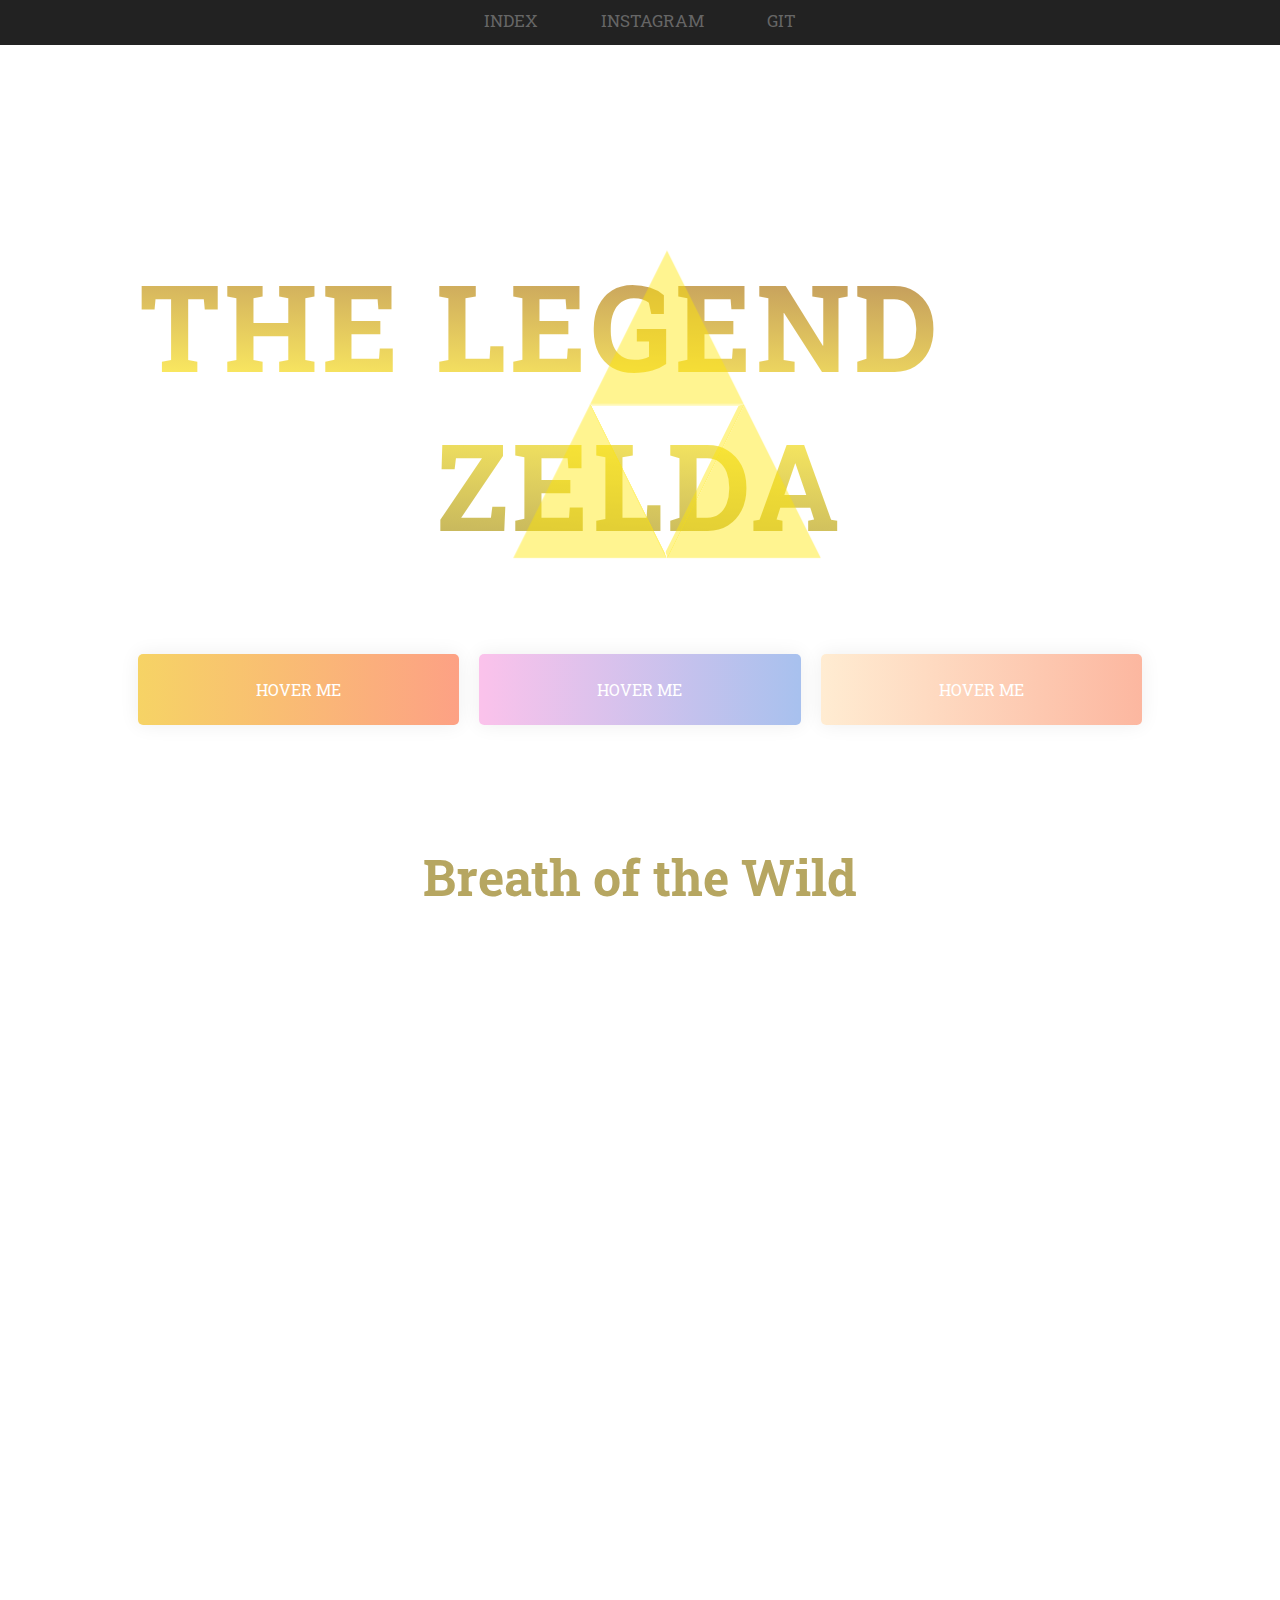
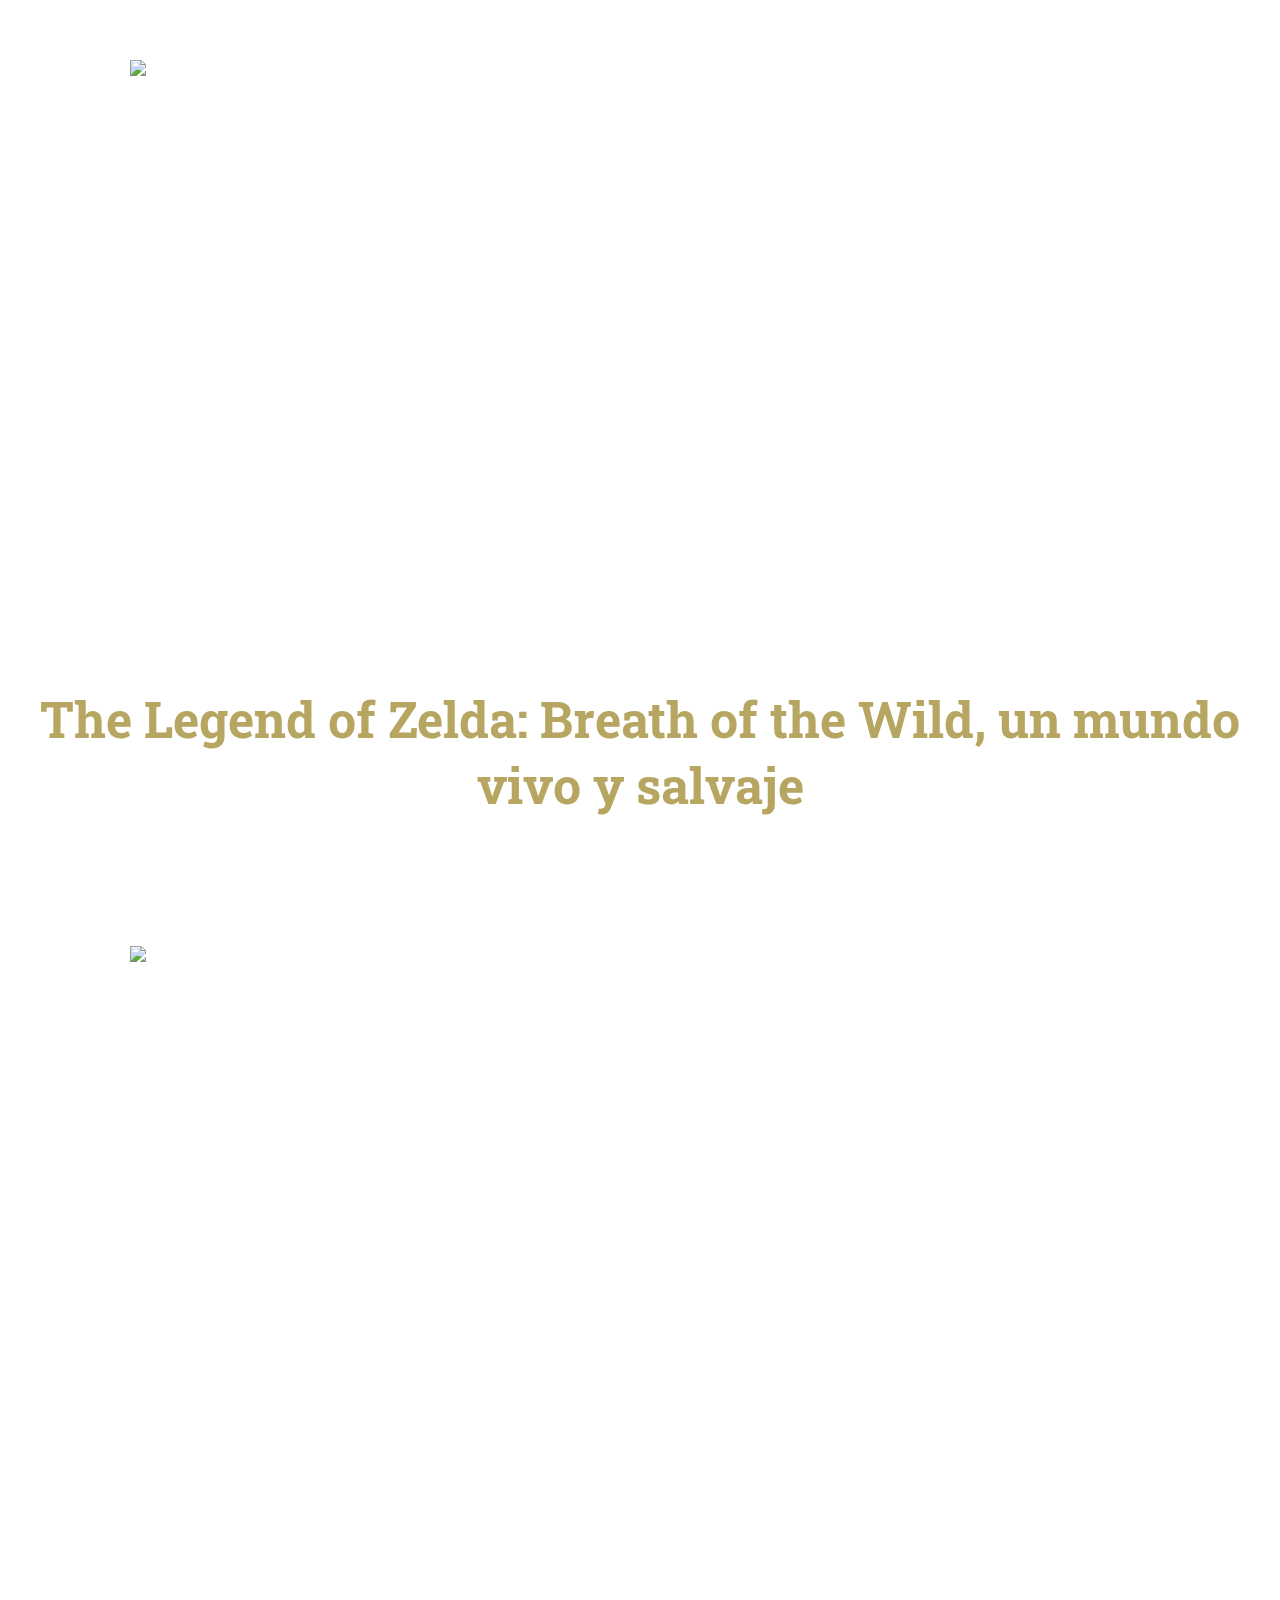
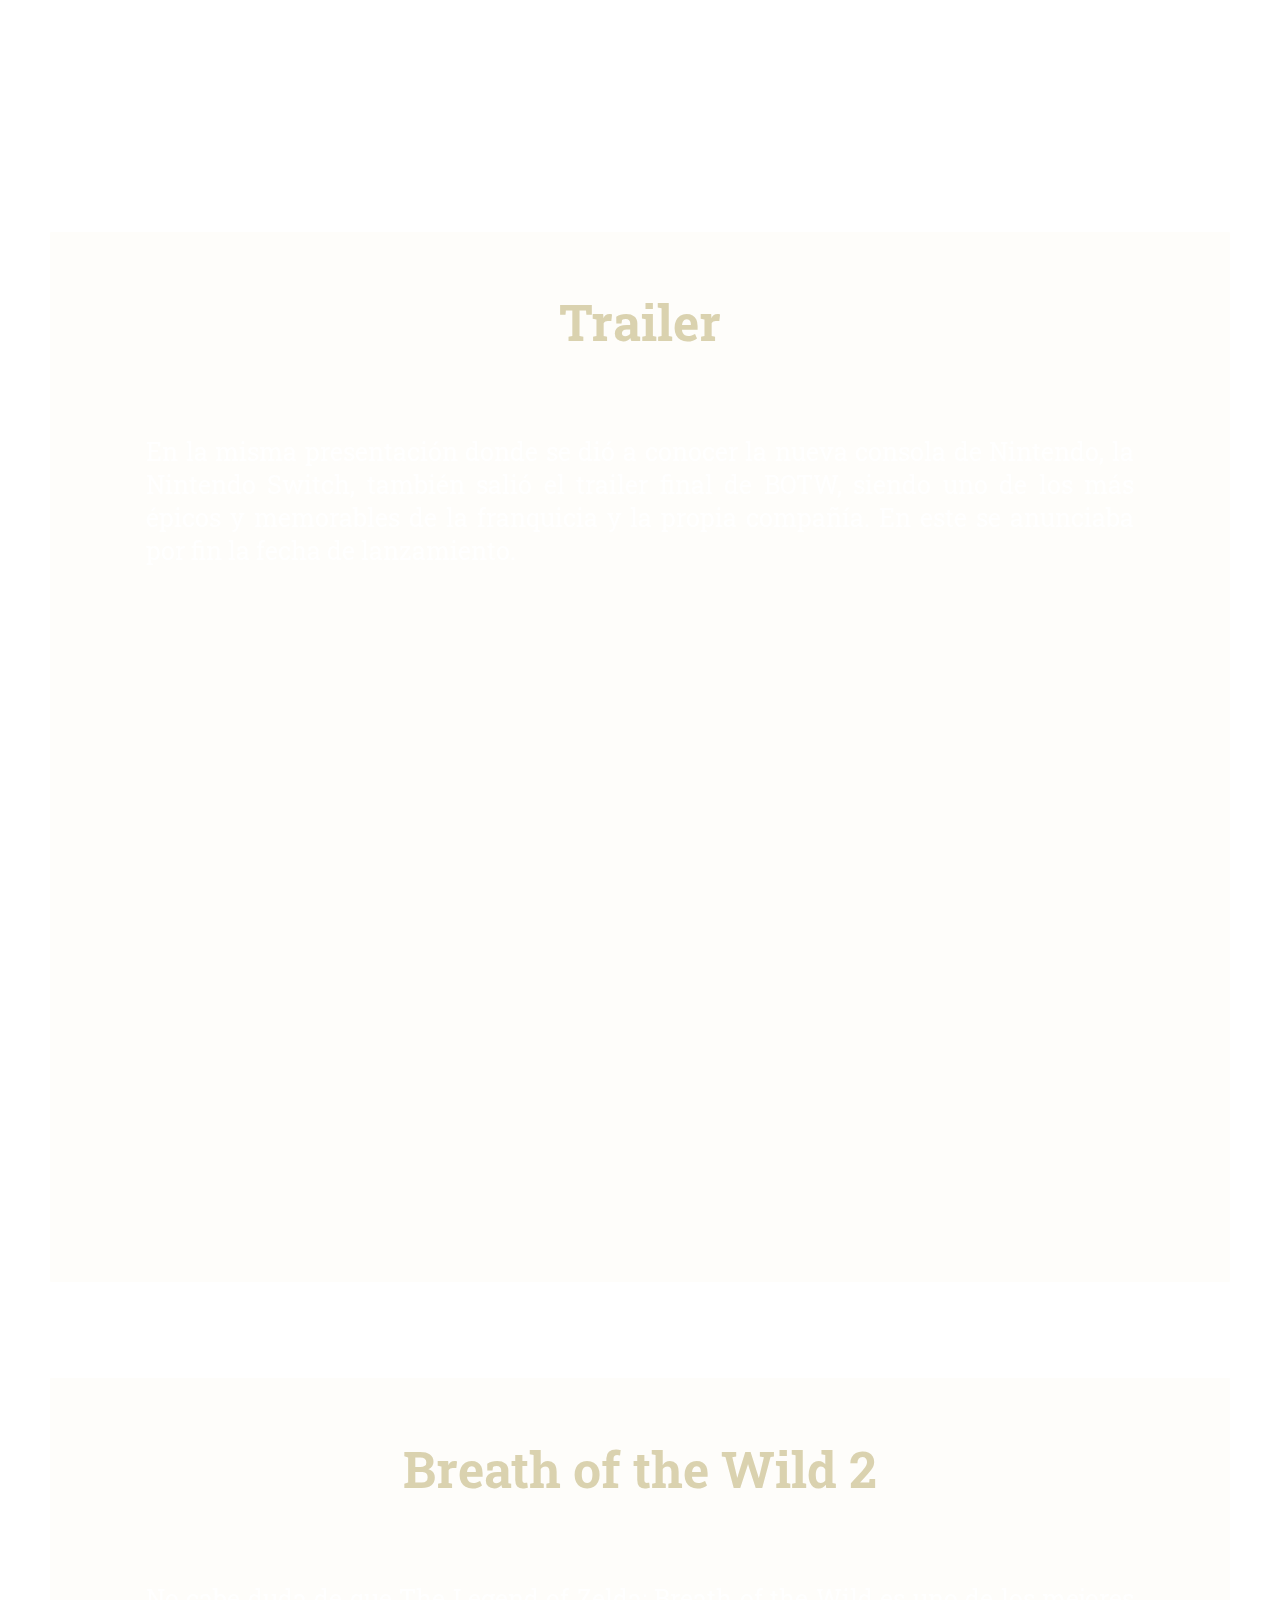
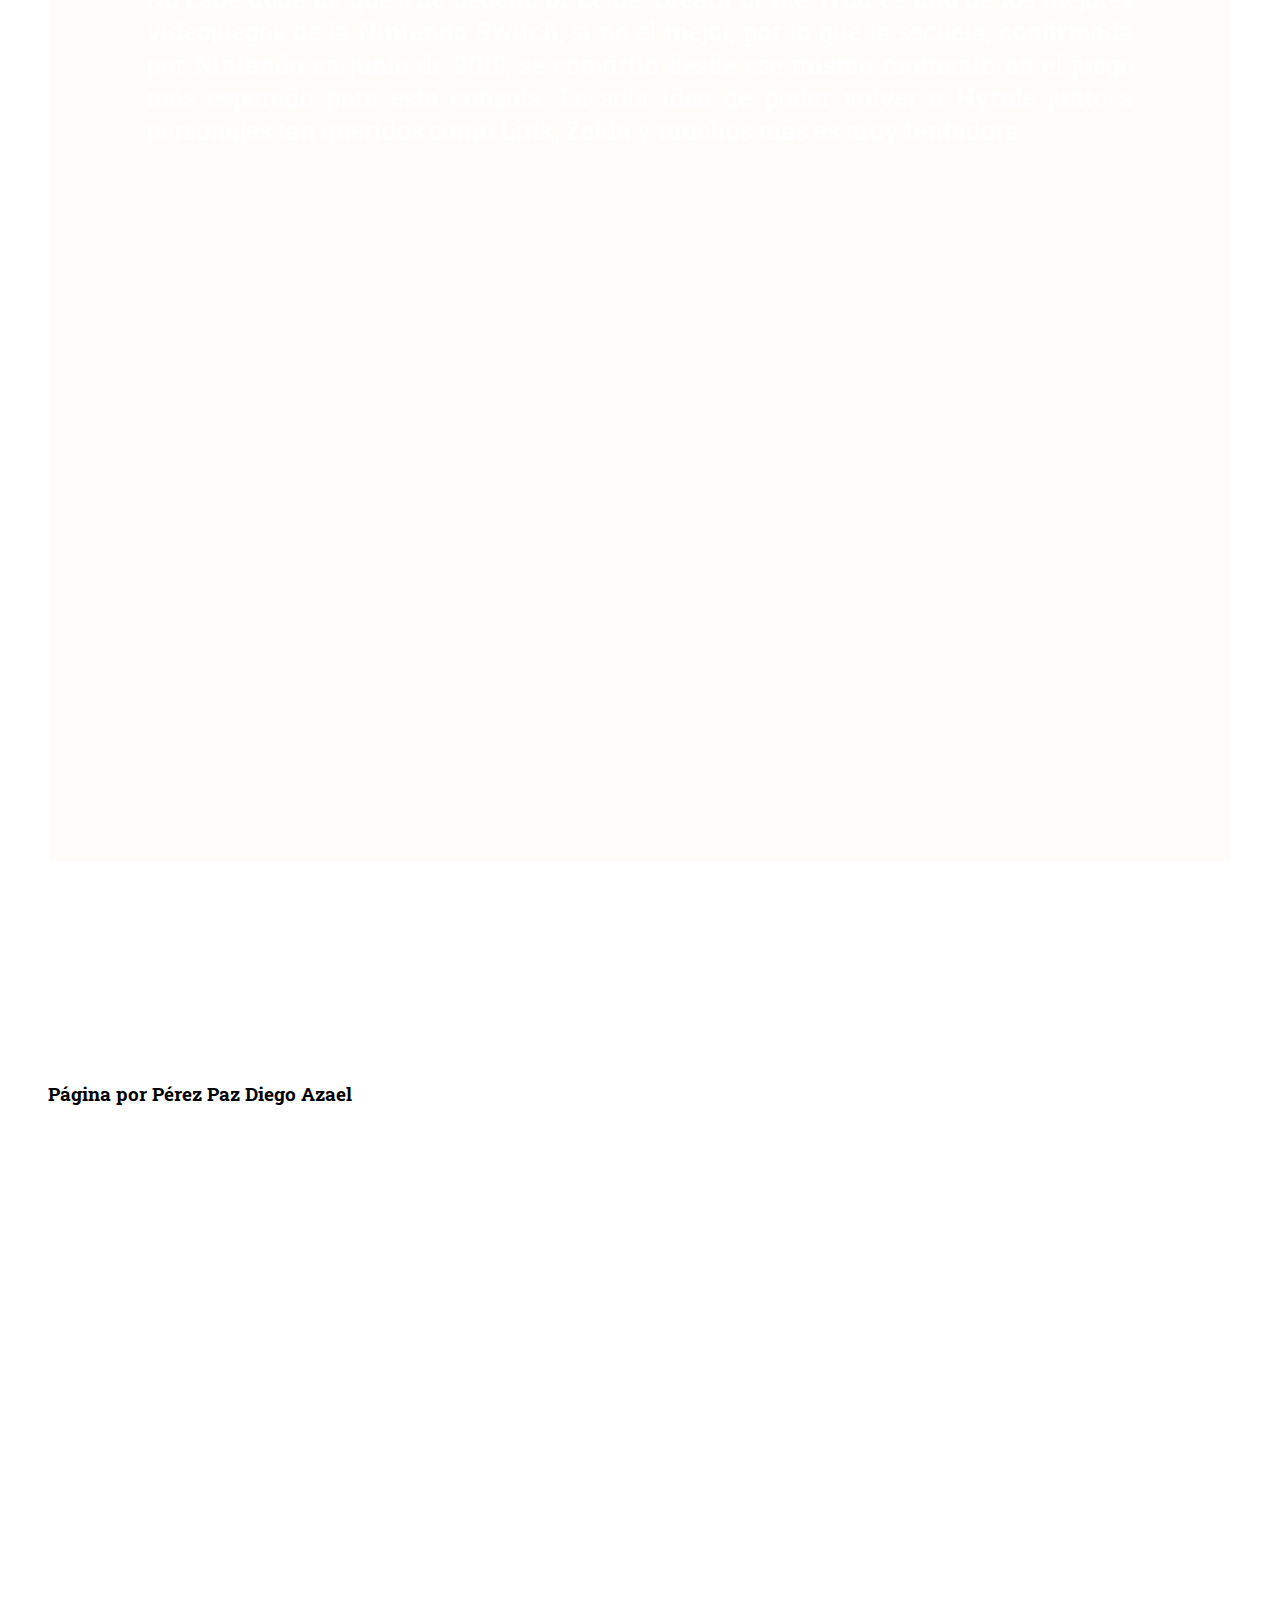
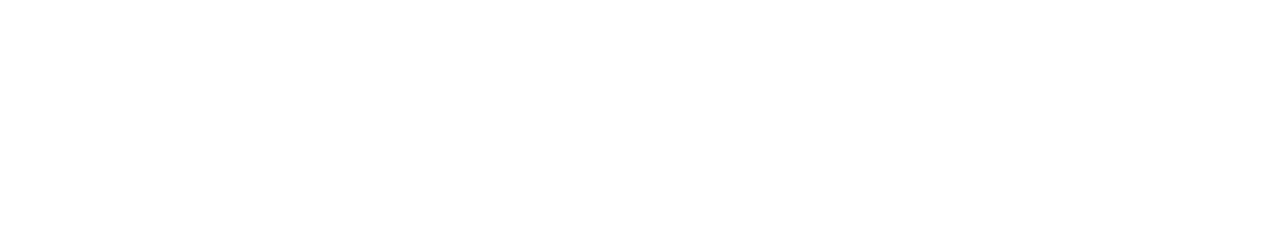
==== index.html @ 18dbd73a "Zelda final" ====
<!DOCTYPE html>
<html lang="en">
<head>
    <meta charset="UTF-8">
    <meta http-equiv="X-UA-Compatible" content="IE=edge">
    <meta name="viewport" content="width=device-width, initial-scale=1.0">
    <link rel="preconnect" href="https://fonts.gstatic.com">
    <link rel="preconnect" href="https://fonts.gstatic.com">
    <link rel="preconnect" href="https://fonts.gstatic.com">
    <link href="https://fonts.googleapis.com/css2?family=Roboto+Slab&display=swap" rel="stylesheet">
    <link rel="stylesheet" href="CSS/botwanimation.css"></link>
    <title>Mis pasatiempos: Juego Favorito</title>
    <audio src="1-02 Main Theme.mp3" autoplay="autoplay" loop="loop"></audio>
    
</head>

<body>
    
    <header>
        <section class="site">
            <nav>
              <a href="https://diegoazael.github.io/4IV8-PSW-Perez-Paz-Diego-Azael/">INDEX</a>
              <a href="https://www.instagram.com/azael_diego/">INSTAGRAM</a>
              <a href="https://github.com/DieGOAzael/Personales">GIT</a>
            </nav>
        </section>
    </header>
    
    <div class="parallax z1">
        <div class="zelda-container">
                        
            <div class="stage">
              <div class="triangle one">
                <figure class="front"></figure>
                <figure class="back"></figure>
                <figure class="side1"></figure>
                <figure class="side2"></figure>
                <figure class="side3"></figure>
              </div>
              <div class="triangle two">
                <figure class="front"></figure>
                <figure class="back"></figure>
                <figure class="side1"></figure>
                <figure class="side2"></figure>
                <figure class="side3"></figure>
              </div>
              <div class="triangle three">
                <figure class="front"></figure>
                <figure class="back"></figure>
                <figure class="side1"></figure>
                <figure class="side2"></figure>
                <figure class="side3"></figure>
              </div>
            </div>

        </div>
        <div class="container">
            <h1>The Legend of Zelda</h1>
            <a class="btn btn-1">Hover me</a>
            <a class="btn btn-2">Hover me</a>
            <a class="btn btn-5">Hover me</a>
          </div>
    </div> 
    <div class="parallax z2">
        
        <div class="main-container">
           
            <section>
                <h2>Breath of the Wild</h2>
                <p>
                Sin reino. Sin recuerdos. Después de un letargo que ha durado 100 años, Link se despierta solo en un mundo que ya no recuerda. Ahora, el héroe legendario debe explorar ese extenso y misterioso mundo y recuperar sus recuerdos antes de que Hyrule esté perdido para siempre.

                Armado únicamente con lo que encuentre a su paso, Link emprenderá una aventura para buscar respuestas y obtener los recursos que necesita para sobrevivir.

                </p>
                <p>
                ‘The Legend of Zelda: Breath of the Wild’ llega 31 años después de que Shigeru Miyamoto y Takashi Tezuka crearan una de las mayores sagas de los videojuegos. Y lo hace en compañía de Nintendo Switch, la nueva consola de Nintendo. ¿Qué podría salir mal?

                Sin duda estamos ante uno de los juegos más esperados de los últimos años y, tras haberlo jugado en la Switch, sólo puedo rendirme a sus pies.</p>
                <p>Para empezar, ‘The Legend of Zelda: Breath of the Wild’ es un sandbox. Nintendo ha decidido probar suerte en este terreno y, por primera vez en la historia de Zelda, la libertad de acción en un enorme mundo abierto es total desde el primer minuto. Un mundo gigantesco que en sí mismo es una mazmorra repleta de enigmas por resolver y que, a su vez, esconde otras mazmorras, santuarios y pruebas de todo tipo y envergadura.
                    <img src="https://media.vandal.net/i/720x405/7-2017/201773185531_1.jpg">
                    Un mundo vivo y salvaje que puede llegar a ser abrumador. ¿Recordáis todos esos vídeos con gameplay que Nintendo ha ido mostrando durante los últimos meses? Todos tenían lugar en una única ubicación, pero sucedían muchas cosas en ellos. Para que os hagáis una idea inicial del tamaño del juego, os puedo decir que esa primera área es una especie de megatutorial bien camuflado que os puede llevar un mínimo de cuatro o cinco horas.
                    
                    Será aquí donde experimentaremos por primera vez una sensación que no nos abandonará durante todo el juego: la de que hemos hecho muchas cosas pero que, a la vez, no hemos visto nada. El juego consigue que en todo momento seamos conscientes de que lo que hemos vivido no es más que el principio, una pequeña parte de algo que va a seguir creciendo hasta límites insospechados.
                    
                    ‘The Legend of Zelda: Breath of the Wild’ es un juego capaz de despertar esa cálida sensación de maravilla y descubrimiento que llevamos en nuestro interior. Su mundo respira vida. Subir una montaña con el sol poniéndose en el horizonte para descubrir un lago en el que un grupo de bellas aves bebe tranquilamente, observar una verde llanura salpicada de flores de vivos colores que se pierde en el infinito o trepar por un gran árbol sólo para comprobar qué se ve desde su copa, qué se siente, son unos pocos ejemplos de lo que vamos a poder (y querer) hacer.</p>
                <h2>The Legend of Zelda: Breath of the Wild, un mundo vivo y salvaje</h2>
                
                <p>
                    <img src="https://www.pikpng.com/pngl/b/262-2621985_breath-of-the-wild-pixel-art-zelda-breath.png">
                La historia de ‘The Legend of Zelda: Breath of the Wild’ da comienzo con Link despertando de un sueño de cien años. Desorientado y con la única ayuda de una voz que le guía en sus primeros pasos, el protagonista de esta historia empieza a ser consciente de que el mal reina en Hyrule y de que, tal y como ya intentó cien años atrás con la ayuda de la princesa Zelda y de otros cuatro elegidos, deberá acabar con él.

                Este es el punto de partida de un Zelda que viene con ganas de romper esquemas. Un Zelda que seguirá gustando a los fans de la saga, pero que a buen seguro conseguirá levantar más de una ceja y de dos entre los más conservadores. Se podría decir que es el Zelda menos Zelda de todos, por muy extraño que pueda sonar. ‘The Legend of Zelda: Breath of the Wild’ es un juego maravilloso en todos los sentidos. Es enorme, tanto en extensión como en duración (como decía, decidí ir a por el enfrentamiento final tras unas 50 horas de juego, pero para completar el 100% es probable que, visto lo visto, me hagan falta otras 40 o 50 horas más), es divertido, es inteligente, es desafiante.

                A nivel técnico es imposible saber en estos momentos hasta dónde puede llegar la Nintendo Switch, que es donde lo he jugado, pero cabe decir que el apartado artístico es probablemente uno de los mejores que se han visto en años. En ocasiones nos embarga una agradable sensación de estar delante de un juego creado por el mismo Studio Ghibli.
                </p>
                <p>

                    Sin duda ‘The Legend of Zelda: Breath of the Wild’ es uno de los juegos más especiales a los que he tenido la oportunidad de jugar, una experiencia inolvidable y un título imprescindible para cualquier amante de los videojuegos. Nintendo lo ha apostado todo a este nuevo Zelda en el lanzamiento de la Switch y, tras haberlo jugado, es fácil entender el por qué. Obra maestra.
                </p>
                
                <a name="Datos"></a>
                <aside style="text-align: center;">
                    <h2>Trailer</h2>
                    <p>En la misma presentación donde se dió a conocer la nueva consola de Nintendo, la Nintendo Switch, también salió el trailer final de BOTW, siendo uno de los más épicos y memorables de la franquicia y la propia compañía. En este se anunciaba por fin la fecha de lanzamiento.</p>
                    <iframe src="https://www.youtube.com/embed/zw47_q9wbBE" title="YouTube video player" frameborder="0" allow="accelerometer; autoplay; clipboard-write; encrypted-media; gyroscope; picture-in-picture" allowfullscreen></iframe>
    
                </aside>
                <a name="Escolaridad"></a>
                <aside style="text-align: center;">
                    <h2>Breath of the Wild 2</h2>
                    <p>No cabe duda de que The Legend of Zelda: Breath of the Wild es uno de los mejores videojuegos de la Nintendo Switch, si no el mejor, por lo que la secuela, confirmada por Nintendo en junio de 2019, se convirtió desde ese mismo momento en el juego más esperado para esta consola. La sola idea de poder volver a Hyrule junto a personajes tan queridos como Link, Zelda y muchos más es muy tentadora.</p>
                    <iframe  src="https://www.youtube.com/embed/3fr1Z07AV00" title="YouTube video player" frameborder="0" allow="accelerometer; autoplay; clipboard-write; encrypted-media; gyroscope; picture-in-picture" allowfullscreen></iframe>
    
                </aside>
            </section>

            
        </div>
            
    </div>
    <div class="parallax z3">
        <div class="main-container"></div>
        <footer>
            <h3>Página por Pérez Paz Diego Azael</h3>
        </footer>
    </div>
    </div>
    
</body>
</html>
---- CSS/botwanimation.css ----
.parallax {
    width: 100%;
    height: 600px;
    background-repeat: no-repeat;
    background-attachment: fixed;
    background-size: cover;
    background-position: center;
  }
  
  .z1 {
    background-image: url('https://images6.alphacoders.com/712/thumb-1920-712175.jpg');
    height: 50rem;
  }
  .z2 {
    background-image: url('https://files.wallpaperpass.com/2019/10/legend%20of%20zelda%20wallpaper%2082%20-%201920x1080-1024x576.jpg');
    height: 314.3rem;
  }
  .z3 {
    background-image: url('https://images-wixmp-ed30a86b8c4ca887773594c2.wixmp.com/f/3e2a5dcd-6a82-4182-9032-d31b5d6db4d9/dcm3g53-93efc7b1-711d-4d9d-9c7f-132c71e31cac.jpg/v1/fill/w_1192,h_670,q_70,strp/sunset_run_by_vegacolors_dcm3g53-pre.jpg?token=eyJ0eXAiOiJKV1QiLCJhbGciOiJIUzI1NiJ9.[base64].vznFg8mAMEjYHzYbELAAw0wsAHc3b_VgHcRK2ez5R5M');
    height: 50rem;
  }
  body{
      font-family: 'Roboto Slab', serif;
      justify-content: center;
      align-items: center;
      margin:0;
    }
    
    .container {
      display: flex;
      justify-content: center;
      align-items: center;
      align-content: center;
      flex-wrap: wrap;
      width: 80vw;
      margin: 0 auto;
      min-height: 100vh;
    }
    .btn {
      flex: 1 1 auto;
      margin: 10px;
      padding: 25px;
      text-align: center;
      text-transform: uppercase;
      transition: 0.5s;
      background-size: 200% auto;
      color: white;
      box-shadow: 0 0 20px #eee;
      border-radius: 5px;
     }
    
  
    
    .btn:hover {
      background-position: right center; /* change the direction of the change here */
    }
    
    .btn-1 {
      background-image: linear-gradient(to right, #f6d365 0%, #fda085 51%, #f6d365 100%);
    }
    
    .btn-2 {
      background-image: linear-gradient(to right, #fbc2eb 0%, #a6c1ee 51%, #fbc2eb 100%);
    }
    
    .btn-3 {
      background-image: linear-gradient(to right, #84fab0 0%, #8fd3f4 51%, #84fab0 100%);
    }
    
    .btn-4 {
      background-image: linear-gradient(to right, #a1c4fd 0%, #c2e9fb 51%, #a1c4fd 100%);
    }
    
    .btn-5 {
      background-image: linear-gradient(to right, #ffecd2 0%, #fcb69f 51%, #ffecd2 100%);
    }
  
    h1 {
      text-align: center;
      position: center;
      
      font-family: 'Roboto Slab', serif;
      text-transform: uppercase;
      font-size: 7.5em;
      letter-spacing: 4px;
      overflow: hidden;
      background: linear-gradient(3deg, rgb(180, 164, 92), rgb(255, 239, 96), rgb(180, 135, 92));
      background-repeat: no-repeat;
      background-size: 80%;
      animation: animate 10s linear infinite;
      -webkit-background-clip: text;
      -webkit-text-fill-color: rgba(255, 255, 255, 0);
    }
    
    @keyframes animate {
      0% {
        background-position: -500%;
      }
      100% {
        background-position: 500%;
      }
    }
  
  
    .site {
      
      text-align: center;
      background-color: #efefef;
      font-size: .8em;
      color: #444;
      position:relative
    }
    .site a {
      color: #666;
      text-decoration: none;
    }
    .site a:hover {
      color: #222;
    }
    
    .site nav{
      position:absolute;
      top:0;
      left:0;
      background:#222;
      width:100%
    }
    .site nav a{
      padding:10px 30px;
      font-size:1.3em;
      display:inline-block
    }
    .site nav a:hover{
      background:#333;
      color:#fff
    }
  
    .main-container{
      border: 2px solid #ffffff;
      border-radius: 5px;
      margin: 0rem;
  
      
  }
  article, aside{
    border: 0px solid #ffffff;
    margin: 3rem;
    border-radius: 1px;
    padding: 1rem;
    opacity: 0.5;
    background-color: rgba(241, 236, 203, 0.199);
    cursor: pointer;
    transition: all 0.2s ease-in-out;
      
  
  
  }
  P{
      margin: 5rem;
      color: white;
      text-align: justify;
      position: center;
      font-family: 'Roboto Slab', serif;
      font-size: 25px;
    }
  
    h2{
      color: rgb(182, 166, 97);
      text-align: center;
      position: center;
      font-family: 'Roboto Slab', serif;
      font-size: 50px;
    }
    img{
      height:500px;
      float: left;
      margin: 3rem;
      } 
  
    iframe{
      width:1000px;
      height: 615px;
      border-color:0;
    
  
    }
    article:hover{
      opacity: 1;
  
  
  }
  aside:hover{
  
    opacity: 1;
          box-shadow: 15px 15px rgba(182, 166, 97, 0.301), 15px 15px rgba(182, 166, 97, 0.301), 15px 15px rgba(182, 166, 97, 0.301);
          transform: translateX(-3px);
  }
  
  
  
  

ul {
     list-style: none;
     padding: 0;
     margin: 0 auto;
     display: inline-block;
     position: relative;
     height: 100%; 
}
li {
      display: block;
      height: 25%;
      height: calc(100% / 4);
      min-height: 34px;
      position: relative;
      opacity: 1;
}
a {
  display: block;
  position: relative;
  color: white;
  text-decoration: none;
  overflow: hidden;
}
        
a:hover:after,
a:focus:after,
a:active:after {
  width: 100%;
}

a:after {
  content: '';
  position: absolute;
  bottom: 0;
  left: 50%;
  width: 0%;
  transform: translateX(-50%);
  height: 3px;
  background: white;
  transition: .35s;
}



.zelda-container {
  width: 768px;
  height: 432px;
  position: absolute;
  top: 45%;
  left: 50%;
  transform: translate(-50%, -50%);
}



.stage {
  width: 300px;
  height: 300px;
  left: 220px;
  top: 50px;
  position: absolute;
  perspective: 800px;
  perspective-origin: 50% 190px;
}
.stage .triangle {
  position: absolute;
  top: 0;
  left: 75px;
  width: 150px;
  height: 150px;
  transform-style: preserve-3d;
  transform-origin: 125px 50%;
}
.stage .triangle.one {
  animation: rotate 5s infinite linear, introduce-1 5s linear;
}
.stage .triangle.two {
  top: 150px;
  left: 0;
  animation: rotate 5s infinite linear, introduce-2 5s linear;
}
.stage .triangle.three {
  top: 150px;
  left: 150px;
  animation: rotate 5s infinite linear, introduce-3 5s linear;
}
.stage .triangle figure {
  display: block;
  position: absolute;
  backface-visibility: hidden;
}
.stage .triangle figure.front {
  width: 0;
  height: 0;
  border-left: 75px solid transparent;
  border-right: 75px solid transparent;
  border-bottom: 150px solid #ffe60370;
  transform: translateZ(20px);
}
.stage .triangle figure.back {
  width: 0;
  height: 0;
  border-left: 75px solid transparent;
  border-right: 75px solid transparent;
  border-bottom: 150px solid #ffe60370;
  transform: rotateY(180deg) translateZ(20px);
}
.stage .triangle figure.side1 {
  content: " ";
  display: block;
  position: absolute;
  height: 168px;
  width: 40px;
  background-color: #ffe60370;
  transform: translateY(-9px) translateX(18px) rotateY(-90deg) rotateX(26.5deg);
}
.stage .triangle figure.side2 {
  content: " ";
  display: block;
  position: absolute;
  height: 168px;
  width: 40px;
  background-color: #ffe60370;
  transform: translateY(-9px) translateX(92px) rotateY(90deg) rotateX(26.5deg);
}
.stage .triangle figure.side3 {
  content: " ";
  background-color: #ffe60370;
  width: 150px;
  height: 40px;
  transform: translateY(130px) rotateX(-90deg);
}

@keyframes rotate {
  0% {
    -moz-transform: rotateY(0);
    -ms-transform: rotateY(0);
    -webkit-transform: rotateY(0);
    transform: rotateY(0);
  }
  100% {
    -moz-transform: rotateY(360deg);
    -ms-transform: rotateY(360deg);
    -webkit-transform: rotateY(360deg);
    transform: rotateY(360deg);
  }
}



@keyframes introduce-1 {
  0% {
    top: -200px;
    opacity: 0;
  }
  45% {
    top: -100px;
    -moz-transform: rotateY(180deg) rotateX(-180deg);
    -ms-transform: rotateY(180deg) rotateX(-180deg);
    -webkit-transform: rotateY(180deg) rotateX(-180deg);
    transform: rotateY(180deg) rotateX(-180deg);
    opacity: 1;
  }
  90%, 100% {
    top: 0;
    -moz-transform: rotateY(360deg) rotateX(-360deg);
    -ms-transform: rotateY(360deg) rotateX(-360deg);
    -webkit-transform: rotateY(360deg) rotateX(-360deg);
    transform: rotateY(360deg) rotateX(-360deg);
  }
}

@keyframes introduce-2 {
  0% {
    left: -150px;
    top: 250px;
    opacity: 0;
  }
  45% {
    left: -75px;
    top: 200px;
    -moz-transform: rotateY(180deg) rotateX(-180deg);
    -ms-transform: rotateY(180deg) rotateX(-180deg);
    -webkit-transform: rotateY(180deg) rotateX(-180deg);
    transform: rotateY(180deg) rotateX(-180deg);
    opacity: 1;
  }
  90%, 100% {
    top: 150px;
    left: 0;
    -moz-transform: rotateY(360deg) rotateX(-360deg);
    -ms-transform: rotateY(360deg) rotateX(-360deg);
    -webkit-transform: rotateY(360deg) rotateX(-360deg);
    transform: rotateY(360deg) rotateX(-360deg);
  }
}

@keyframes introduce-3 {
  0% {
    left: 350px;
    top: 250px;
    opacity: 0;
  }
  45% {
    left: 275px;
    top: 200px;
    -moz-transform: rotateY(180deg) rotateX(-180deg);
    -ms-transform: rotateY(180deg) rotateX(-180deg);
    -webkit-transform: rotateY(180deg) rotateX(-180deg);
    transform: rotateY(180deg) rotateX(-180deg);
    opacity: 1;
  }
  90%, 100% {
    top: 150px;
    left: 150px;
    -moz-transform: rotateY(360deg) rotateX(-360deg);
    -ms-transform: rotateY(360deg) rotateX(-360deg);
    -webkit-transform: rotateY(360deg) rotateX(-360deg);
    transform: rotateY(360deg) rotateX(-360deg);
  }
}

@keyframes animate-background {
  0% {
    background: #000;
  }
  83% {
    background: #000;
  }
  84% {
    background: #fff;
  }
  87%, 100% {
    background: #000;
  }
}

@keyframes animate-background-picture {
  0%,86% {
    opacity: 0;
  }
  86.01%, 100% {
    opacity: 1;
  }
}
footer {
    margin: 3rem;
    transition: all 0.2s ease-in-out;
	background: transparent;
  font-family: 'Roboto Slab', serif;
}
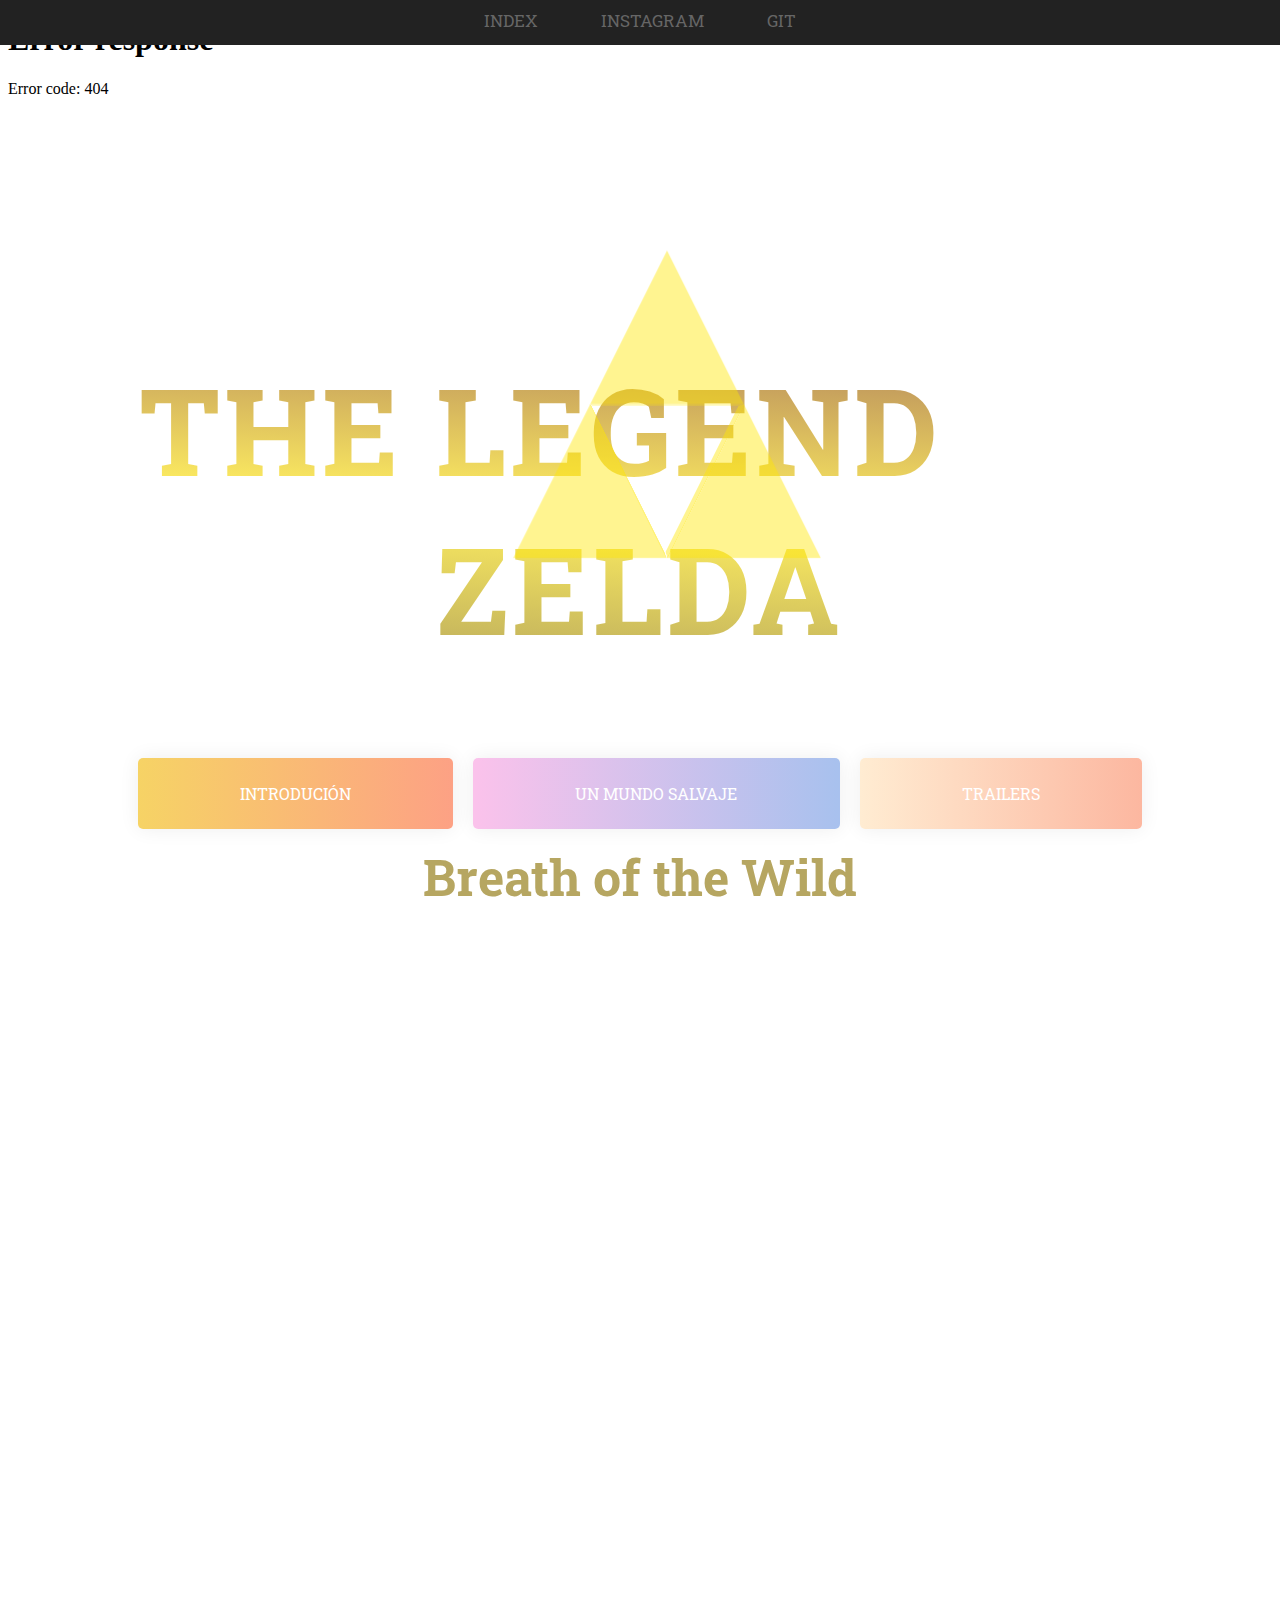
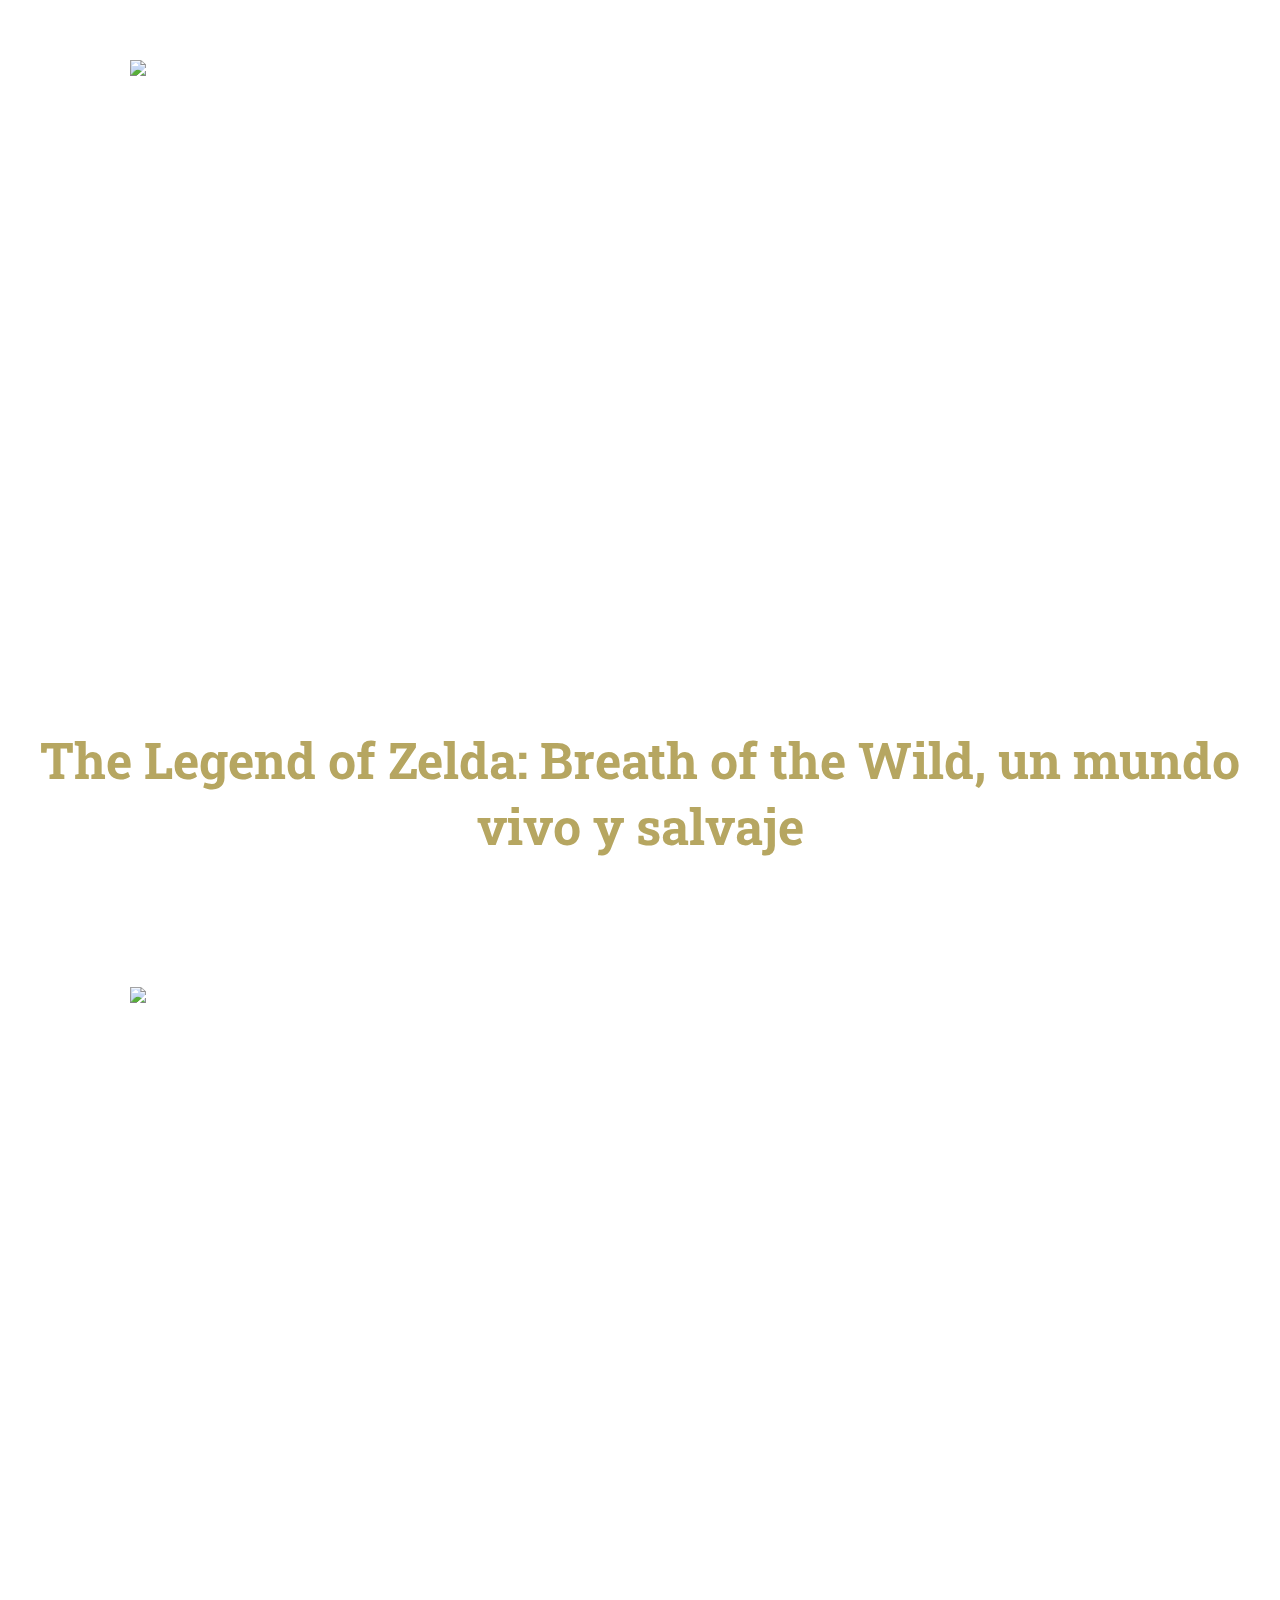
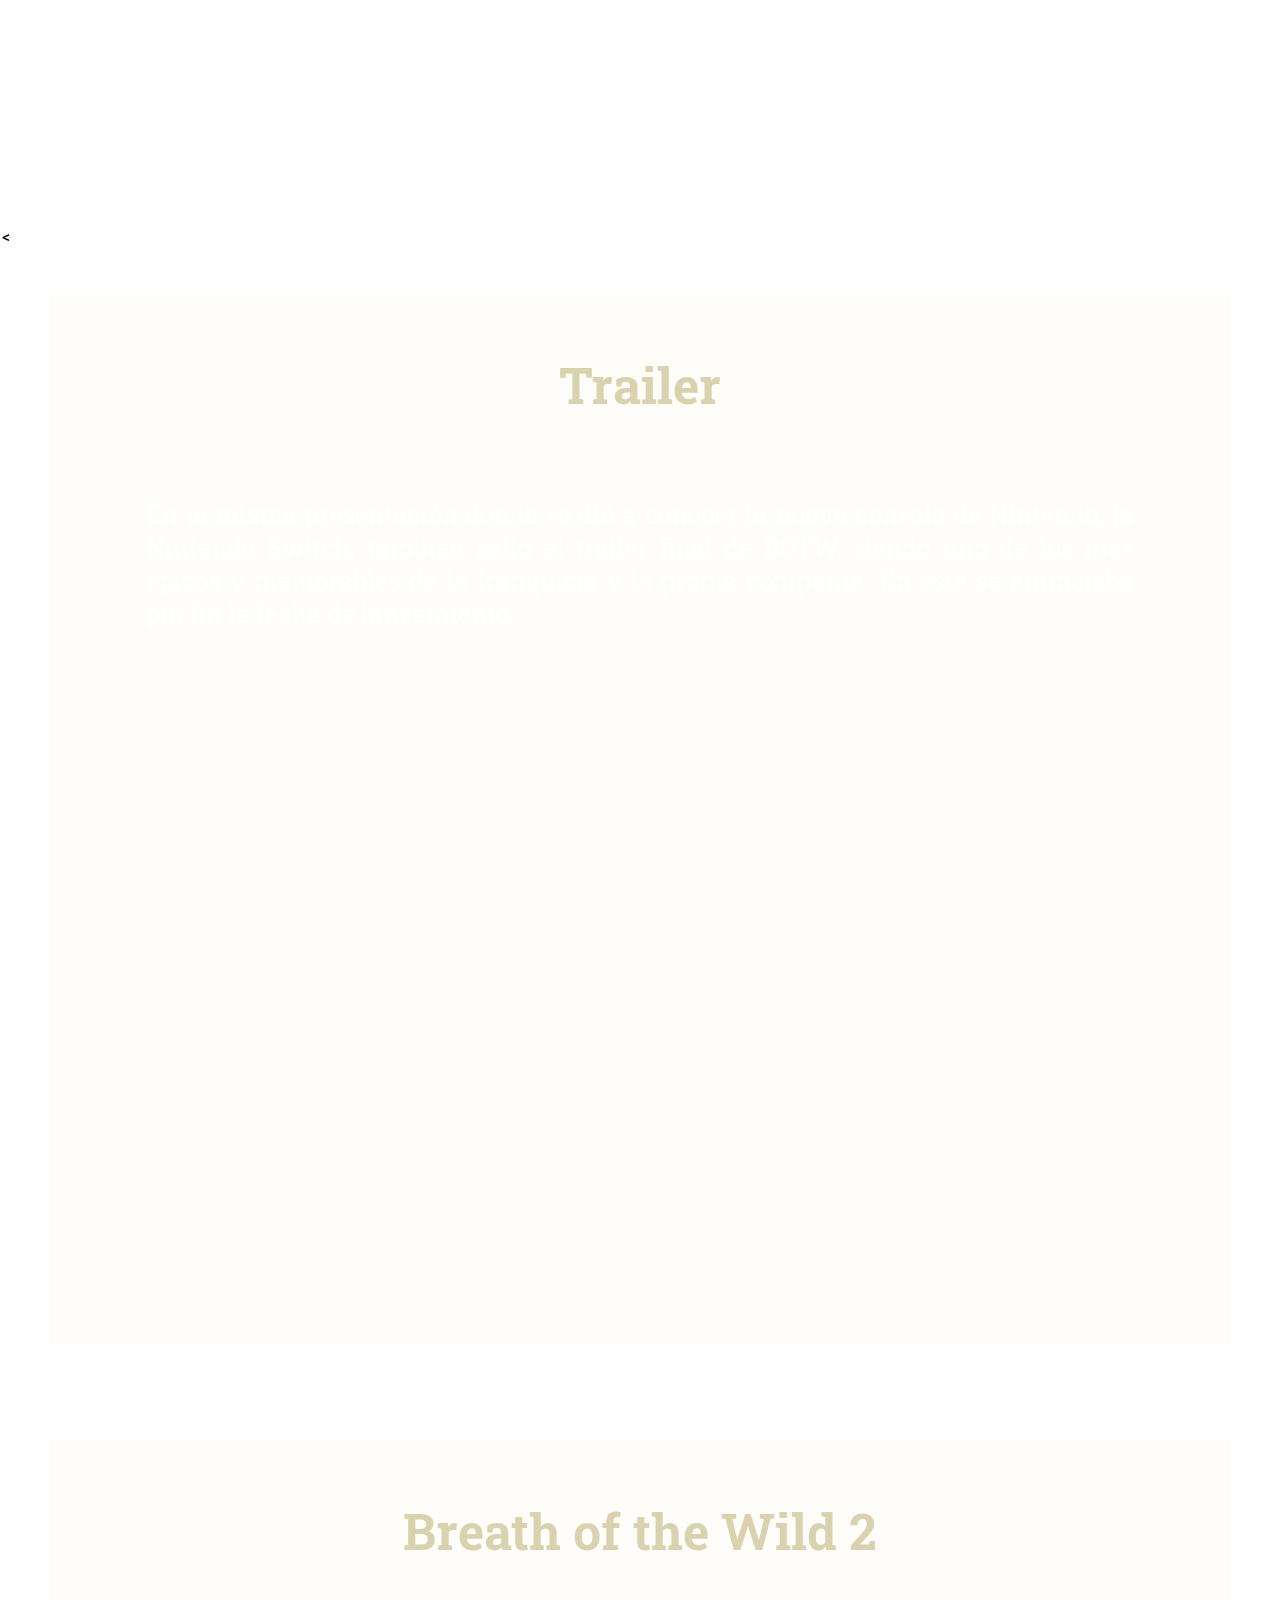
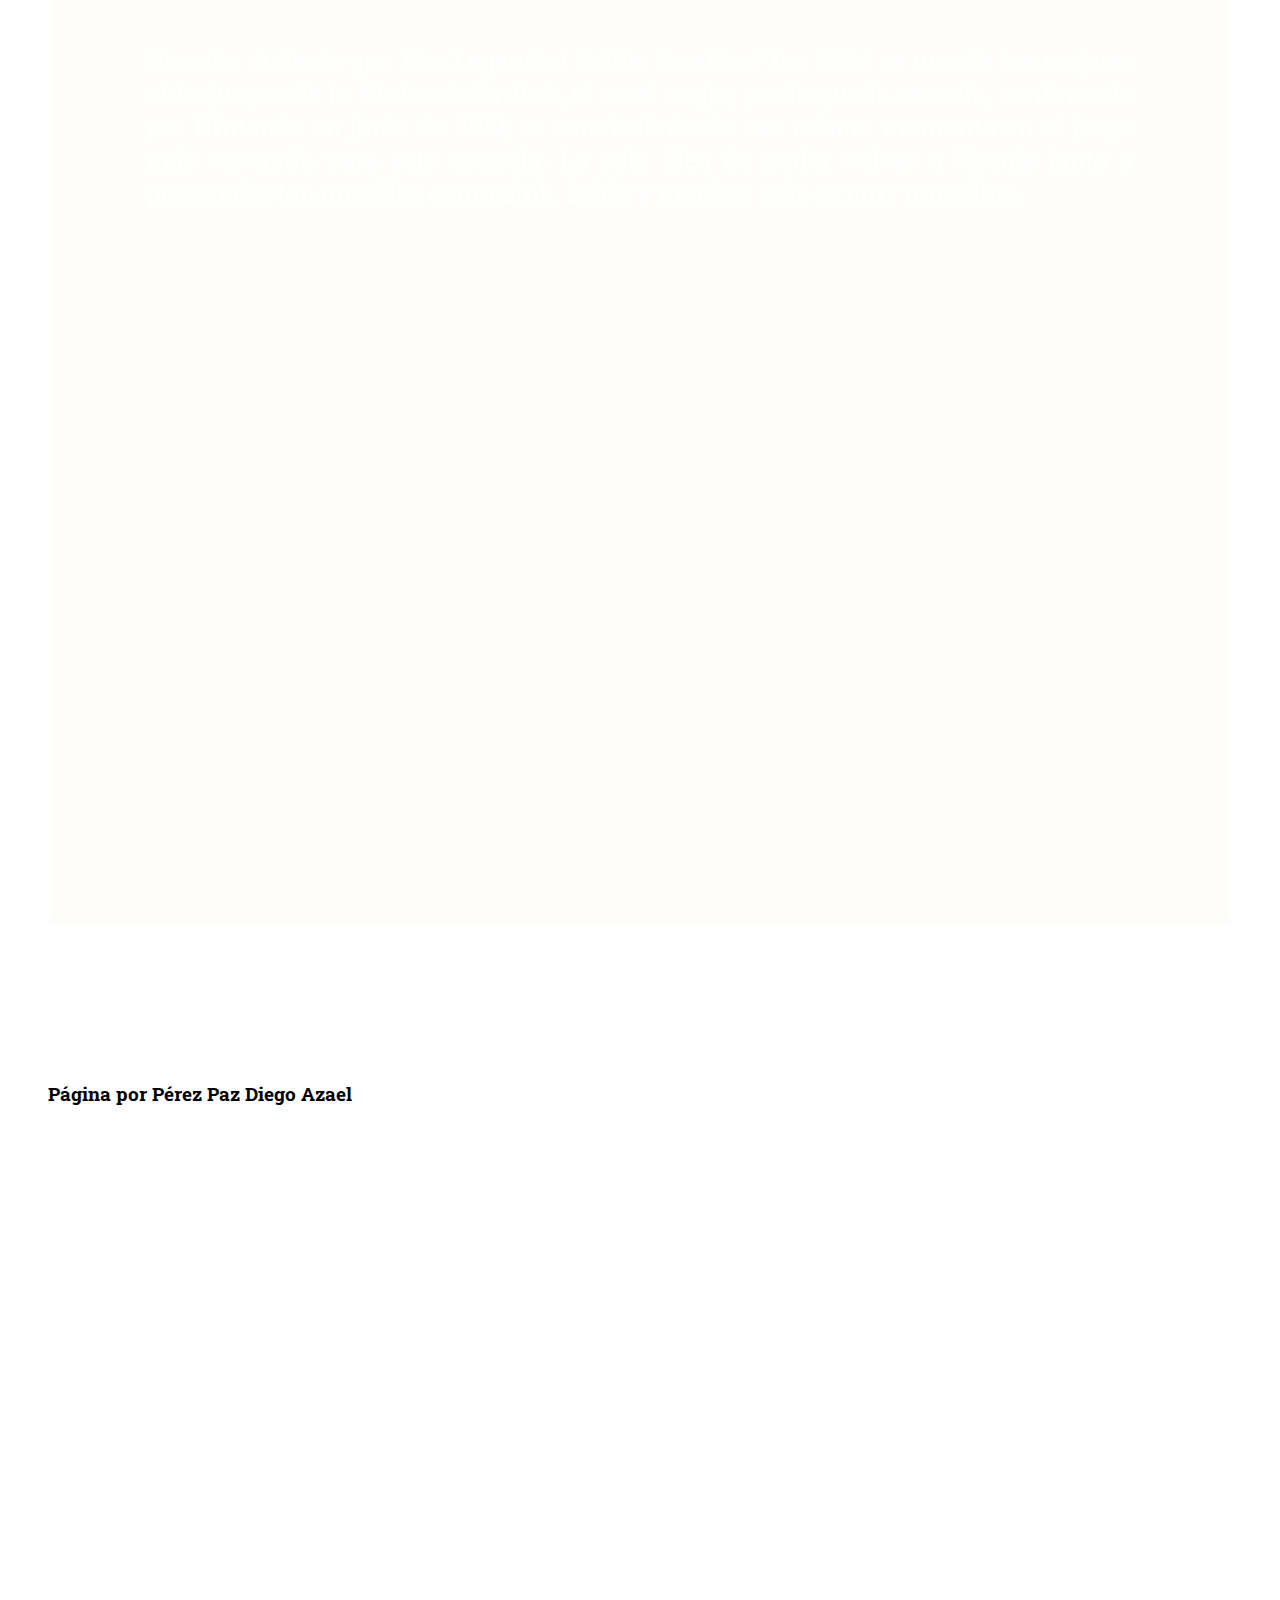
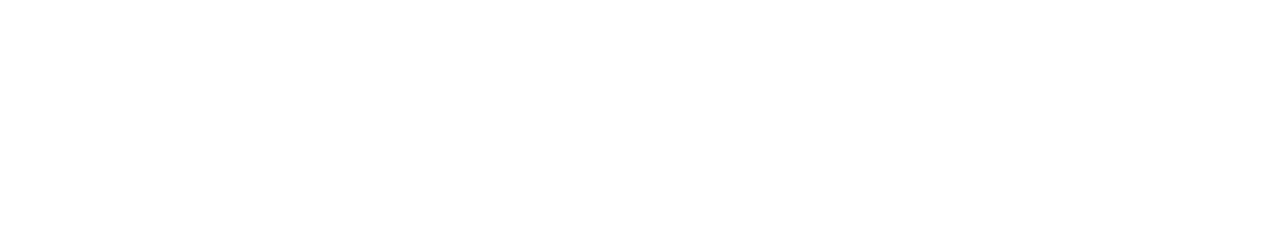
==== commit 3f4c5522: "Index con anclajes" ====
--- a/index.html
+++ b/index.html
@@ -10,7 +10,7 @@
     <link href="https://fonts.googleapis.com/css2?family=Roboto+Slab&display=swap" rel="stylesheet">
     <link rel="stylesheet" href="CSS/botwanimation.css"></link>
     <title>Mis pasatiempos: Juego Favorito</title>
-    <audio src="1-02 Main Theme.mp3" autoplay="autoplay" loop="loop"></audio>
+    
     
 </head>
 
@@ -25,8 +25,9 @@
             </nav>
         </section>
     </header>
-    
+    <a name="Inicio"></a>
     <div class="parallax z1">
+        <embed src="1-02 Main Theme.mp3" autoplay="autoplay" loop="loop" height="100px" width="300px">
         <div class="zelda-container">
                         
             <div class="stage">
@@ -56,16 +57,17 @@
         </div>
         <div class="container">
             <h1>The Legend of Zelda</h1>
-            <a class="btn btn-1">Hover me</a>
-            <a class="btn btn-2">Hover me</a>
-            <a class="btn btn-5">Hover me</a>
+            <a class="btn btn-1 " href="#Introducción">Introdución</a>
+            <a class="btn btn-2" href="#Parte2">Un mundo salvaje</a>
+            <a class="btn btn-5" href="#Trailers">Trailers</a>
           </div>
     </div> 
     <div class="parallax z2">
         
         <div class="main-container">
-           
+            <a name="Introducción"></a>
             <section>
+                
                 <h2>Breath of the Wild</h2>
                 <p>
                 Sin reino. Sin recuerdos. Después de un letargo que ha durado 100 años, Link se despierta solo en un mundo que ya no recuerda. Ahora, el héroe legendario debe explorar ese extenso y misterioso mundo y recuperar sus recuerdos antes de que Hyrule esté perdido para siempre.
@@ -73,6 +75,7 @@
                 Armado únicamente con lo que encuentre a su paso, Link emprenderá una aventura para buscar respuestas y obtener los recursos que necesita para sobrevivir.
 
                 </p>
+                
                 <p>
                 ‘The Legend of Zelda: Breath of the Wild’ llega 31 años después de que Shigeru Miyamoto y Takashi Tezuka crearan una de las mayores sagas de los videojuegos. Y lo hace en compañía de Nintendo Switch, la nueva consola de Nintendo. ¿Qué podría salir mal?
 
@@ -84,7 +87,8 @@
                     Será aquí donde experimentaremos por primera vez una sensación que no nos abandonará durante todo el juego: la de que hemos hecho muchas cosas pero que, a la vez, no hemos visto nada. El juego consigue que en todo momento seamos conscientes de que lo que hemos vivido no es más que el principio, una pequeña parte de algo que va a seguir creciendo hasta límites insospechados.
                     
                     ‘The Legend of Zelda: Breath of the Wild’ es un juego capaz de despertar esa cálida sensación de maravilla y descubrimiento que llevamos en nuestro interior. Su mundo respira vida. Subir una montaña con el sol poniéndose en el horizonte para descubrir un lago en el que un grupo de bellas aves bebe tranquilamente, observar una verde llanura salpicada de flores de vivos colores que se pierde en el infinito o trepar por un gran árbol sólo para comprobar qué se ve desde su copa, qué se siente, son unos pocos ejemplos de lo que vamos a poder (y querer) hacer.</p>
-                <h2>The Legend of Zelda: Breath of the Wild, un mundo vivo y salvaje</h2>
+                    <a name="Parte2"></a>
+                    <h2>The Legend of Zelda: Breath of the Wild, un mundo vivo y salvaje</h2>
                 
                 <p>
                     <img src="https://www.pikpng.com/pngl/b/262-2621985_breath-of-the-wild-pixel-art-zelda-breath.png">
@@ -99,7 +103,7 @@
                     Sin duda ‘The Legend of Zelda: Breath of the Wild’ es uno de los juegos más especiales a los que he tenido la oportunidad de jugar, una experiencia inolvidable y un título imprescindible para cualquier amante de los videojuegos. Nintendo lo ha apostado todo a este nuevo Zelda en el lanzamiento de la Switch y, tras haberlo jugado, es fácil entender el por qué. Obra maestra.
                 </p>
                 
-                <a name="Datos"></a>
+                <<a name="Trailers"></a>
                 <aside style="text-align: center;">
                     <h2>Trailer</h2>
                     <p>En la misma presentación donde se dió a conocer la nueva consola de Nintendo, la Nintendo Switch, también salió el trailer final de BOTW, siendo uno de los más épicos y memorables de la franquicia y la propia compañía. En este se anunciaba por fin la fecha de lanzamiento.</p>
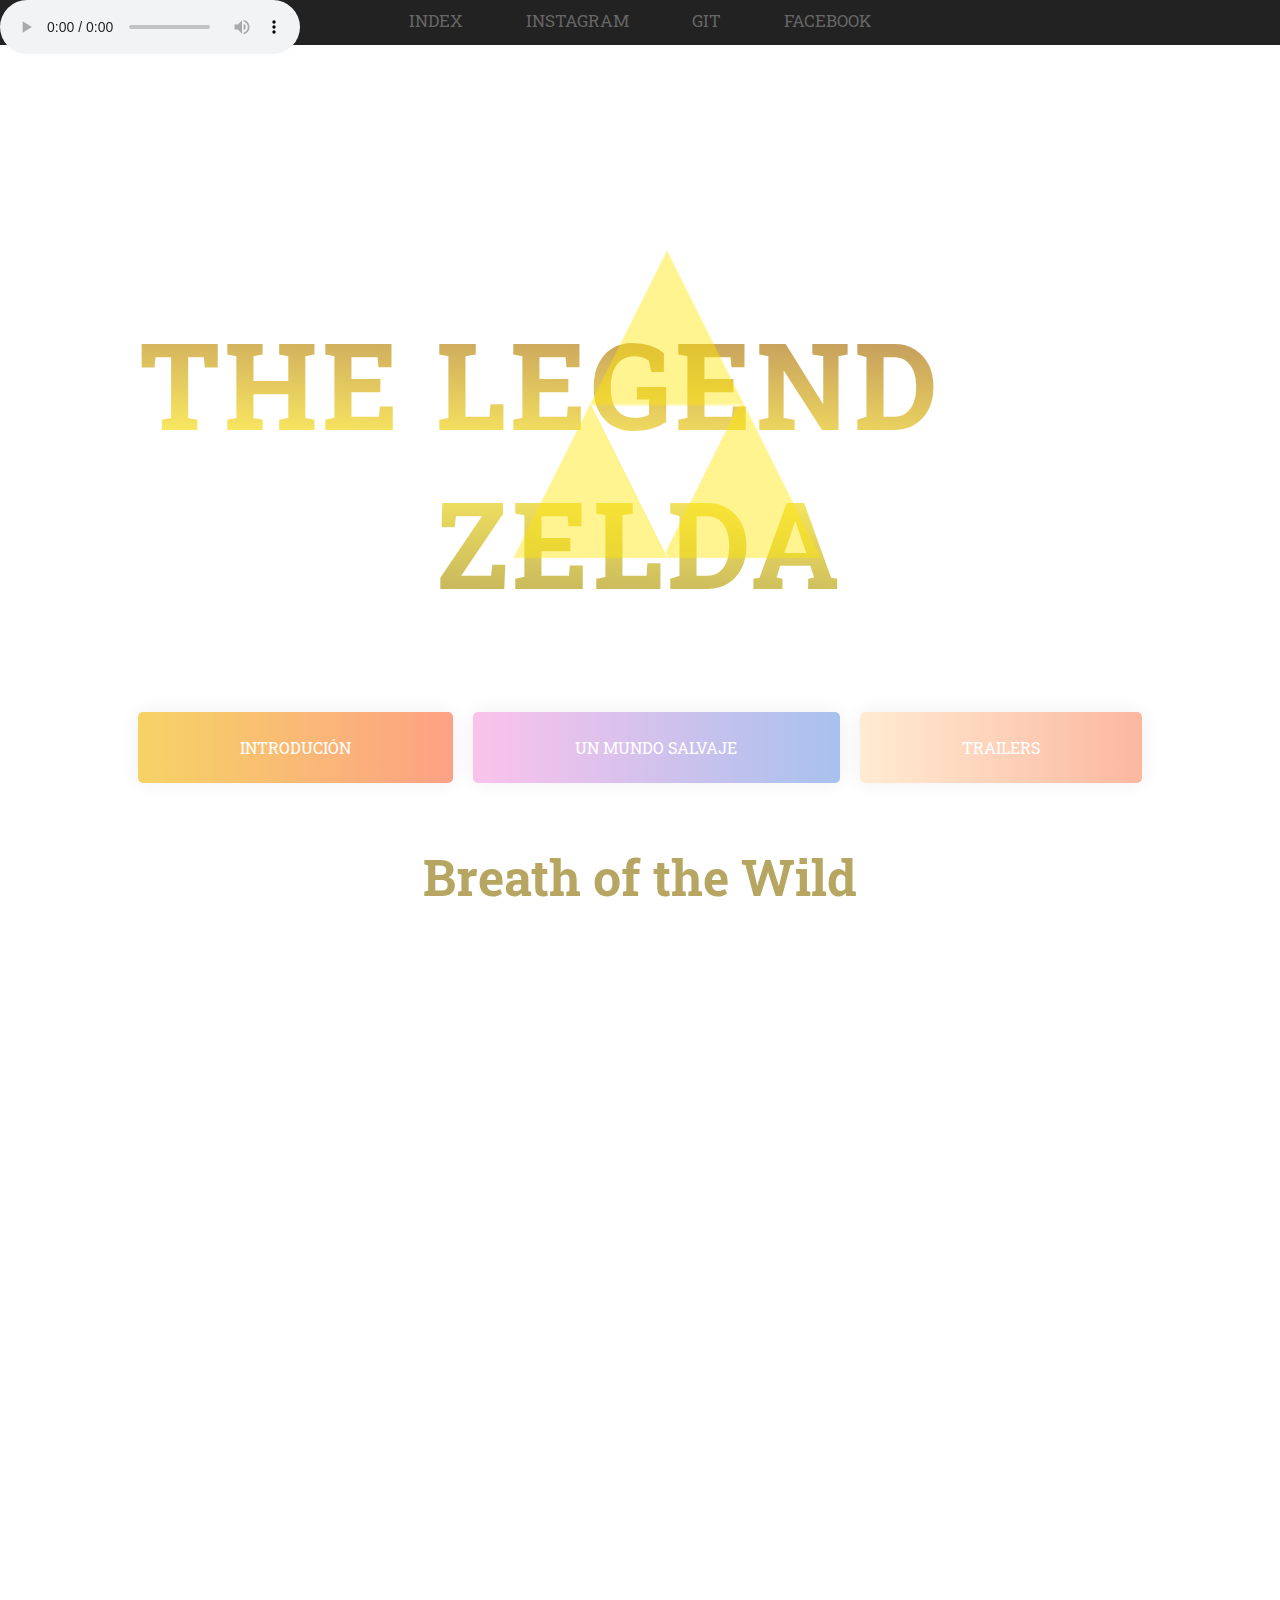
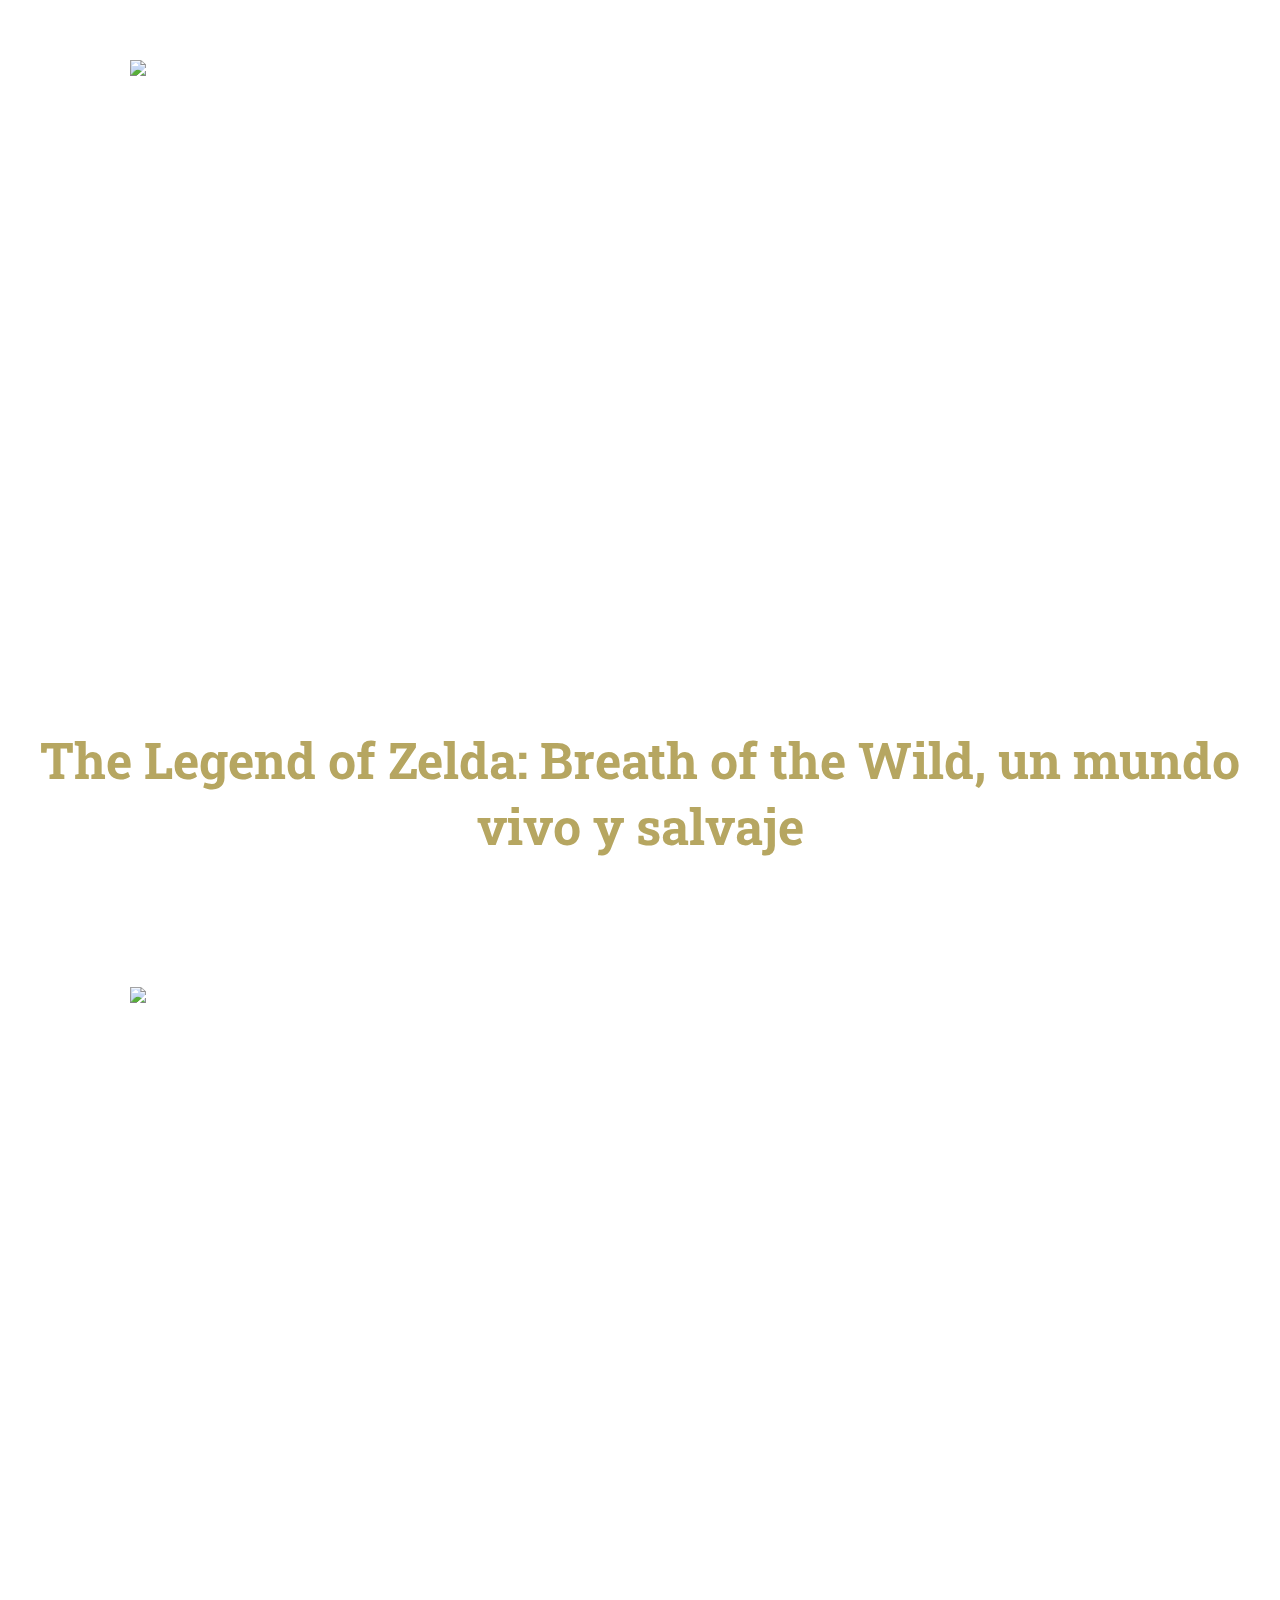
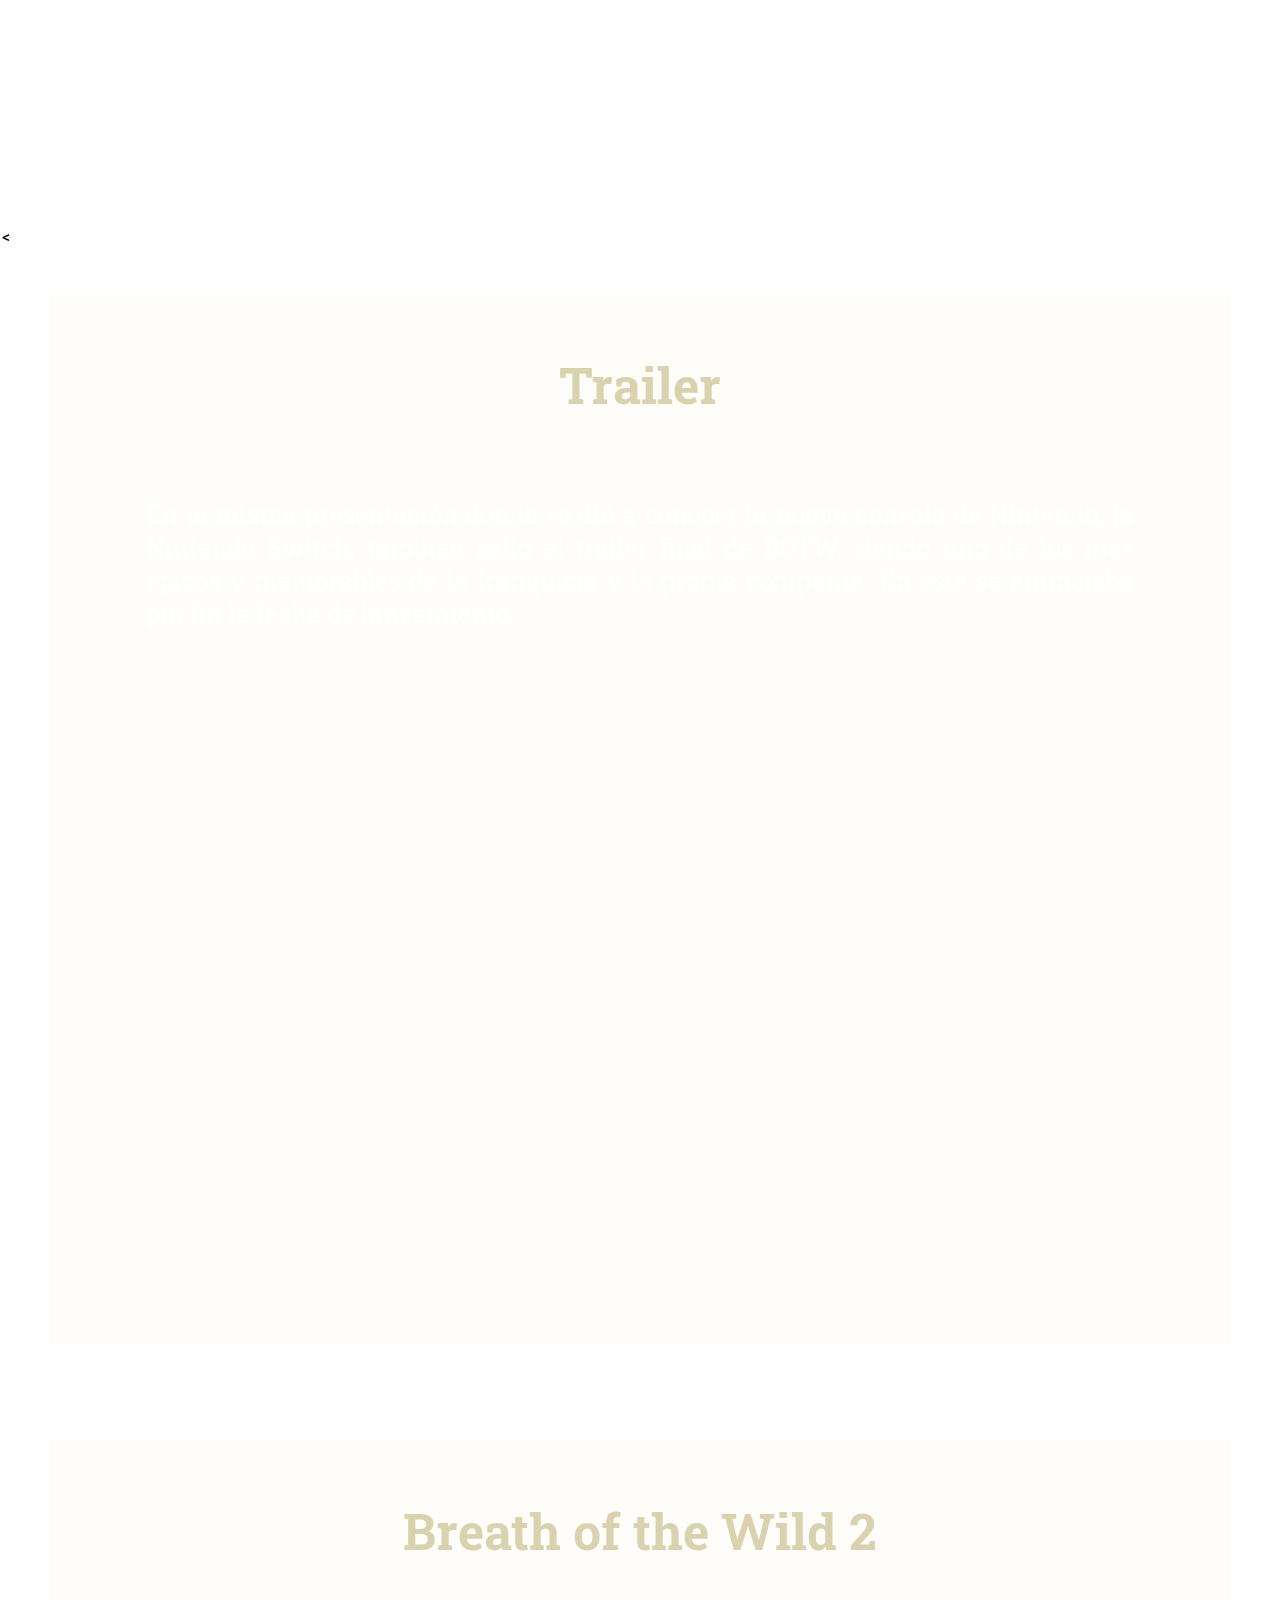
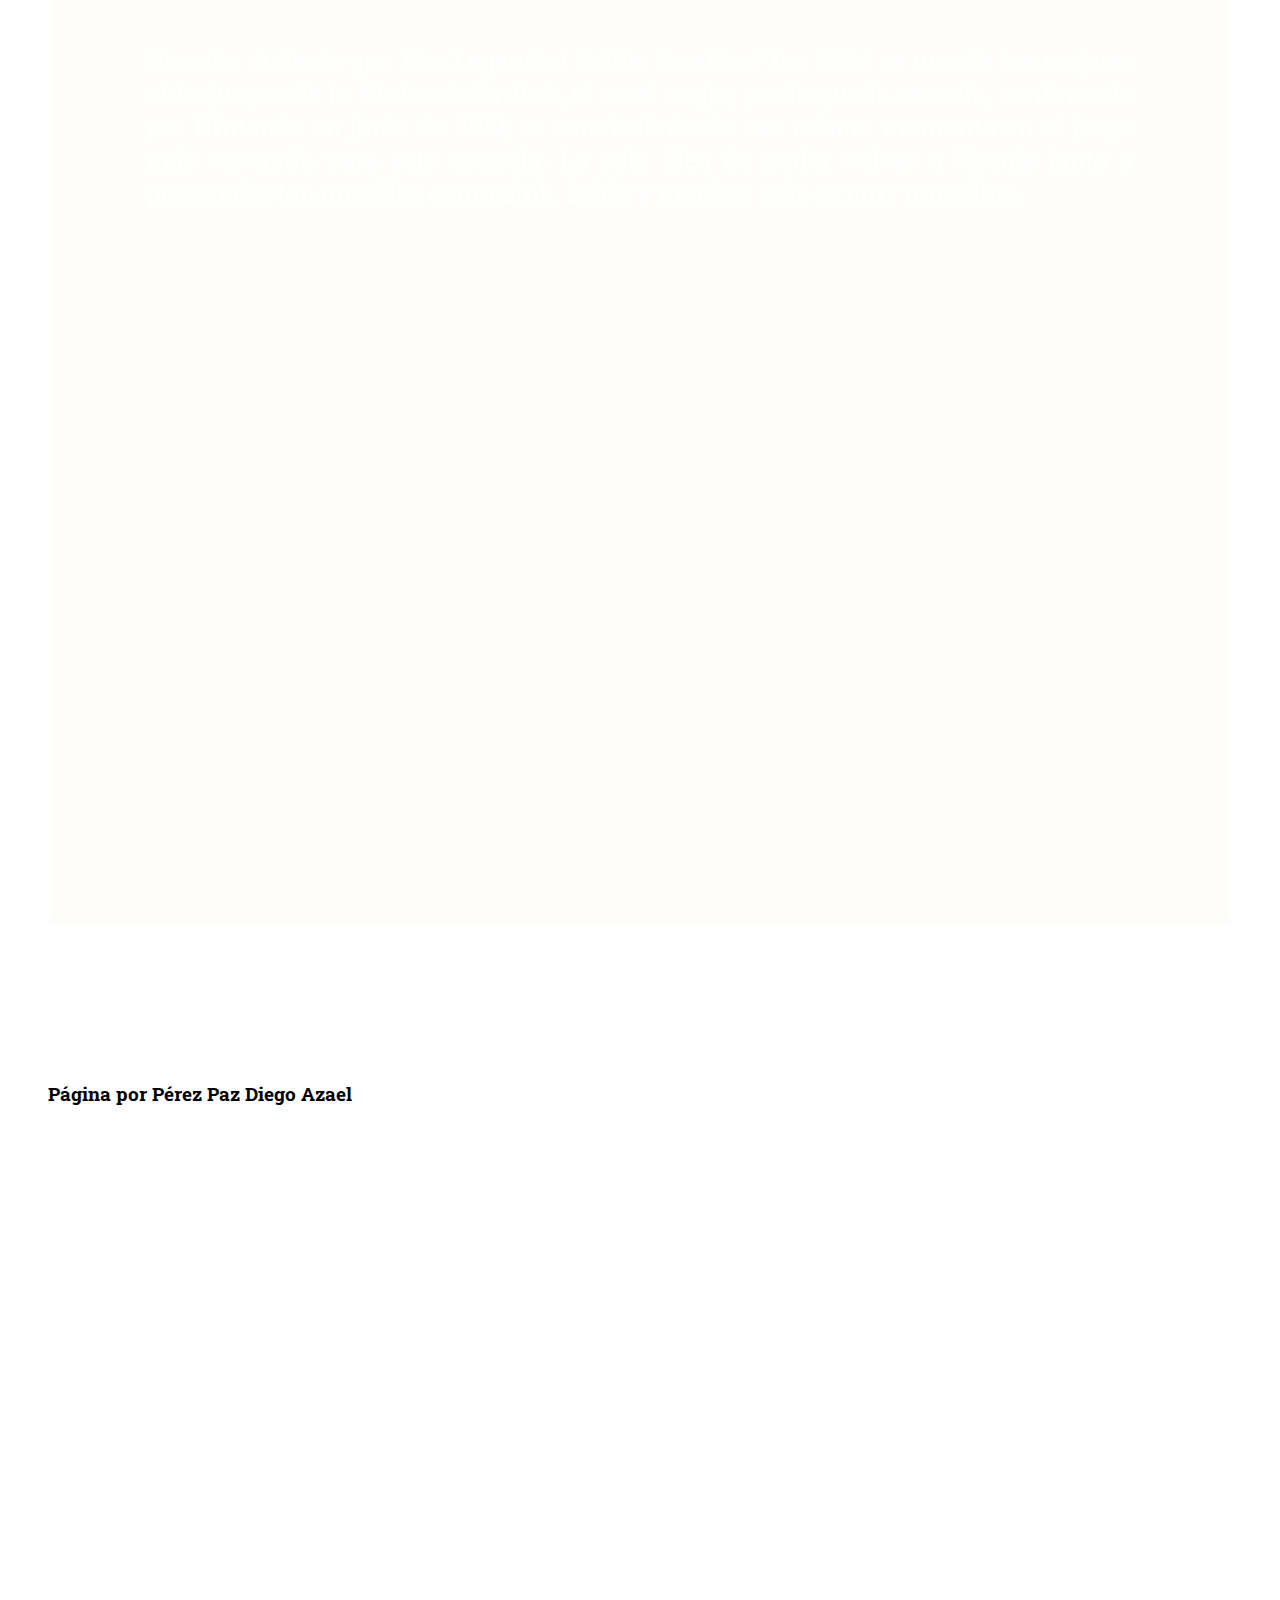
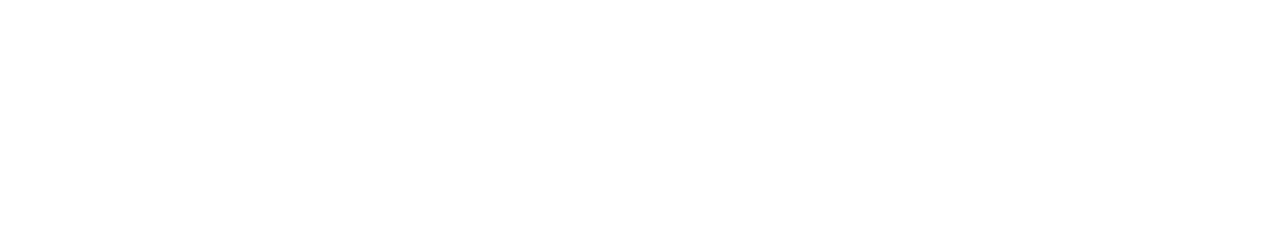
==== commit 4d5c8a0e: "Zelda final actualizado" ====
--- a/index.html
+++ b/index.html
@@ -22,12 +22,13 @@
               <a href="https://diegoazael.github.io/4IV8-PSW-Perez-Paz-Diego-Azael/">INDEX</a>
               <a href="https://www.instagram.com/azael_diego/">INSTAGRAM</a>
               <a href="https://github.com/DieGOAzael/Personales">GIT</a>
+              <a href="https://www.facebook.com/diegogo.azl.3/">FACEBOOK</a>
             </nav>
         </section>
     </header>
     <a name="Inicio"></a>
     <div class="parallax z1">
-        <embed src="1-02 Main Theme.mp3" autoplay="autoplay" loop="loop" height="100px" width="300px">
+        <audio src="1-02 Main Theme.mp3" controls="controls" autoplay="autoplay" preload="preload" loop="loop" "></audio>
         <div class="zelda-container">
                         
             <div class="stage">
--- a/CSS/botwanimation.css
+++ b/CSS/botwanimation.css
@@ -1,3 +1,41 @@
+.container{
+  display: -webkit-flex;
+  display: flex;
+  -webkit-flex-flow: row wrap;
+  flex-flow: row wrap;
+}
+
+.columna1,
+.columna2,
+.columna3,
+.columna4,
+.columna5{
+  width: 100%;
+}
+
+@media (min-width: 600px) {
+  .columna2,
+  .columna3,
+  .columna4,
+  .columna5 {
+      width: 50%;
+  }
+}
+
+@media (min-width: 800px) {
+  .columna1 { width: 60%; }
+  .columna2 { width: 40%; }
+  .columna3, 
+  .columna4, 
+  .columna5 {
+  width: 33.3%;
+}
+.container{
+    width: 800px;
+    margin-left: auto;
+    margin-right: auto;
+}
+
 .parallax {
     width: 100%;
     height: 600px;
@@ -52,7 +90,8 @@
   
     
     .btn:hover {
-      background-position: right center; /* change the direction of the change here */
+      background-position: right center;
+    
     }
     
     .btn-1 {
@@ -450,4 +489,5 @@
     transition: all 0.2s ease-in-out;
 	background: transparent;
   font-family: 'Roboto Slab', serif;
+}
 }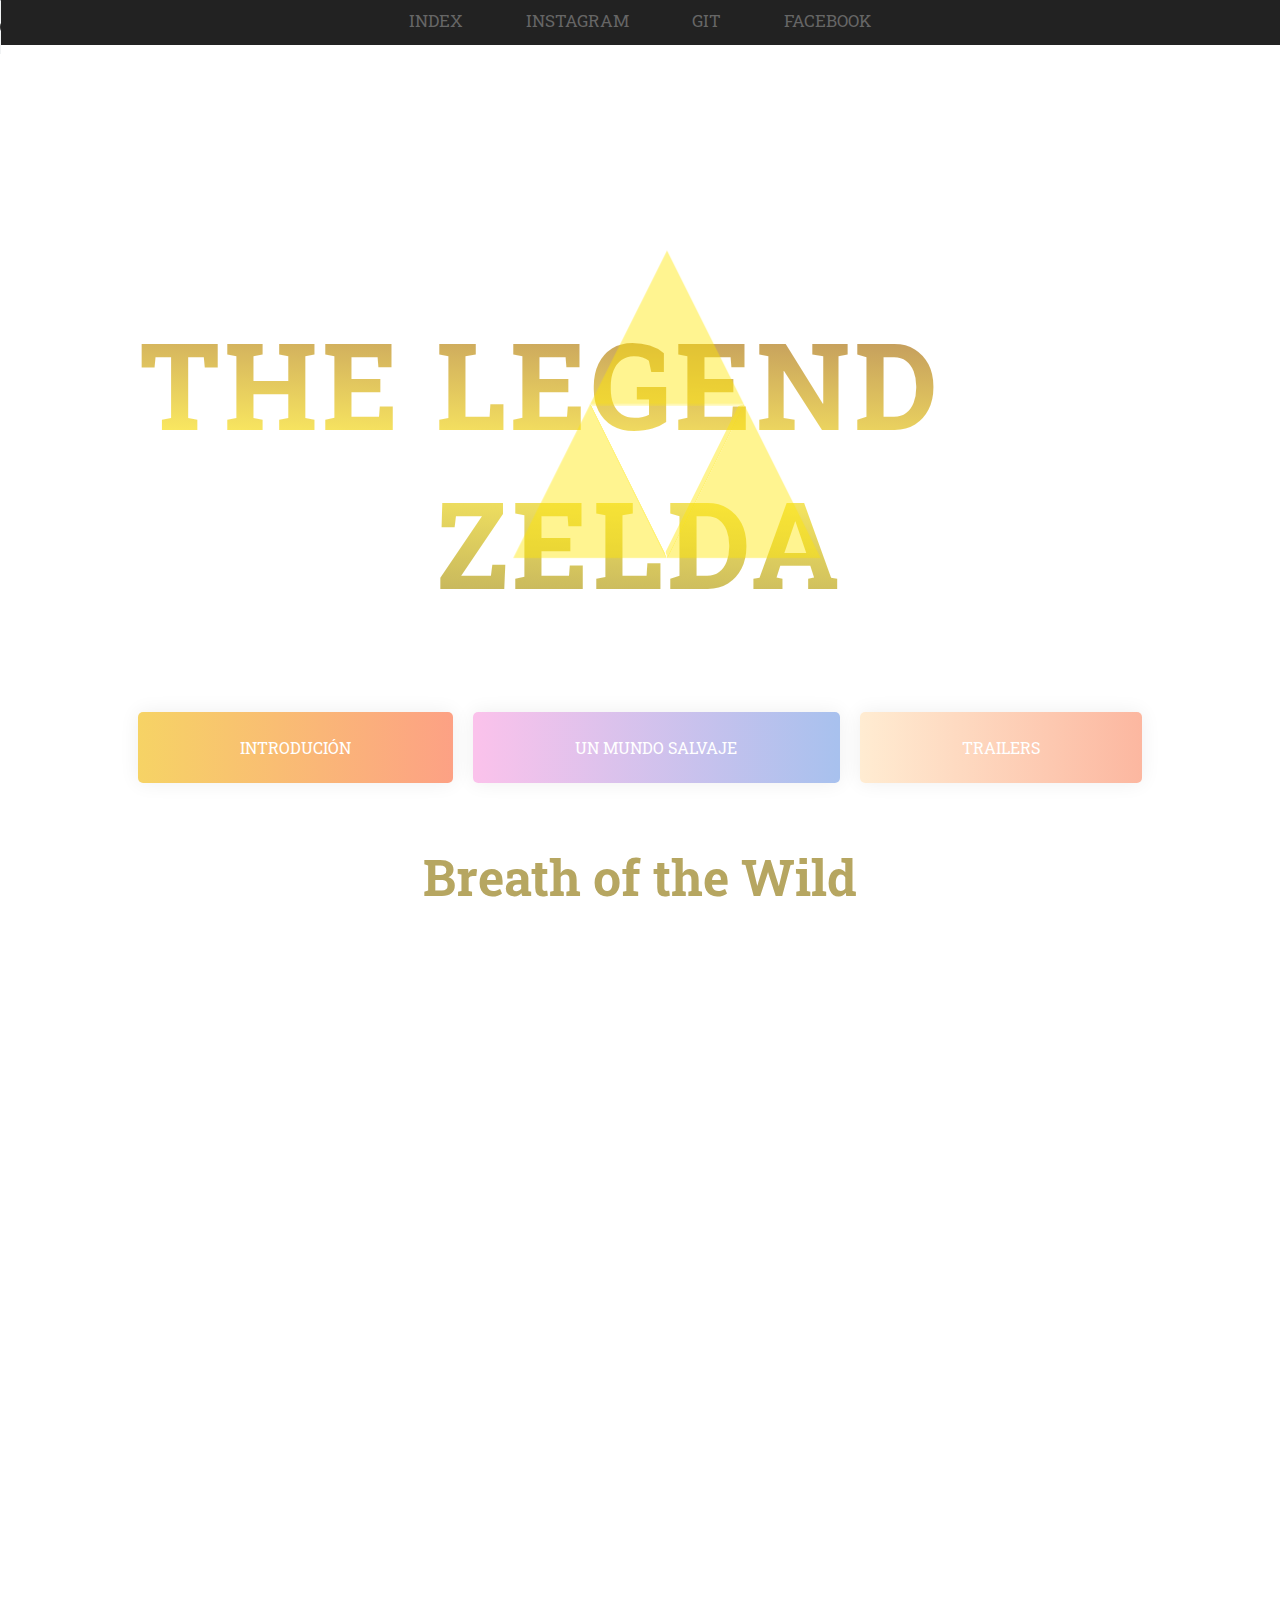
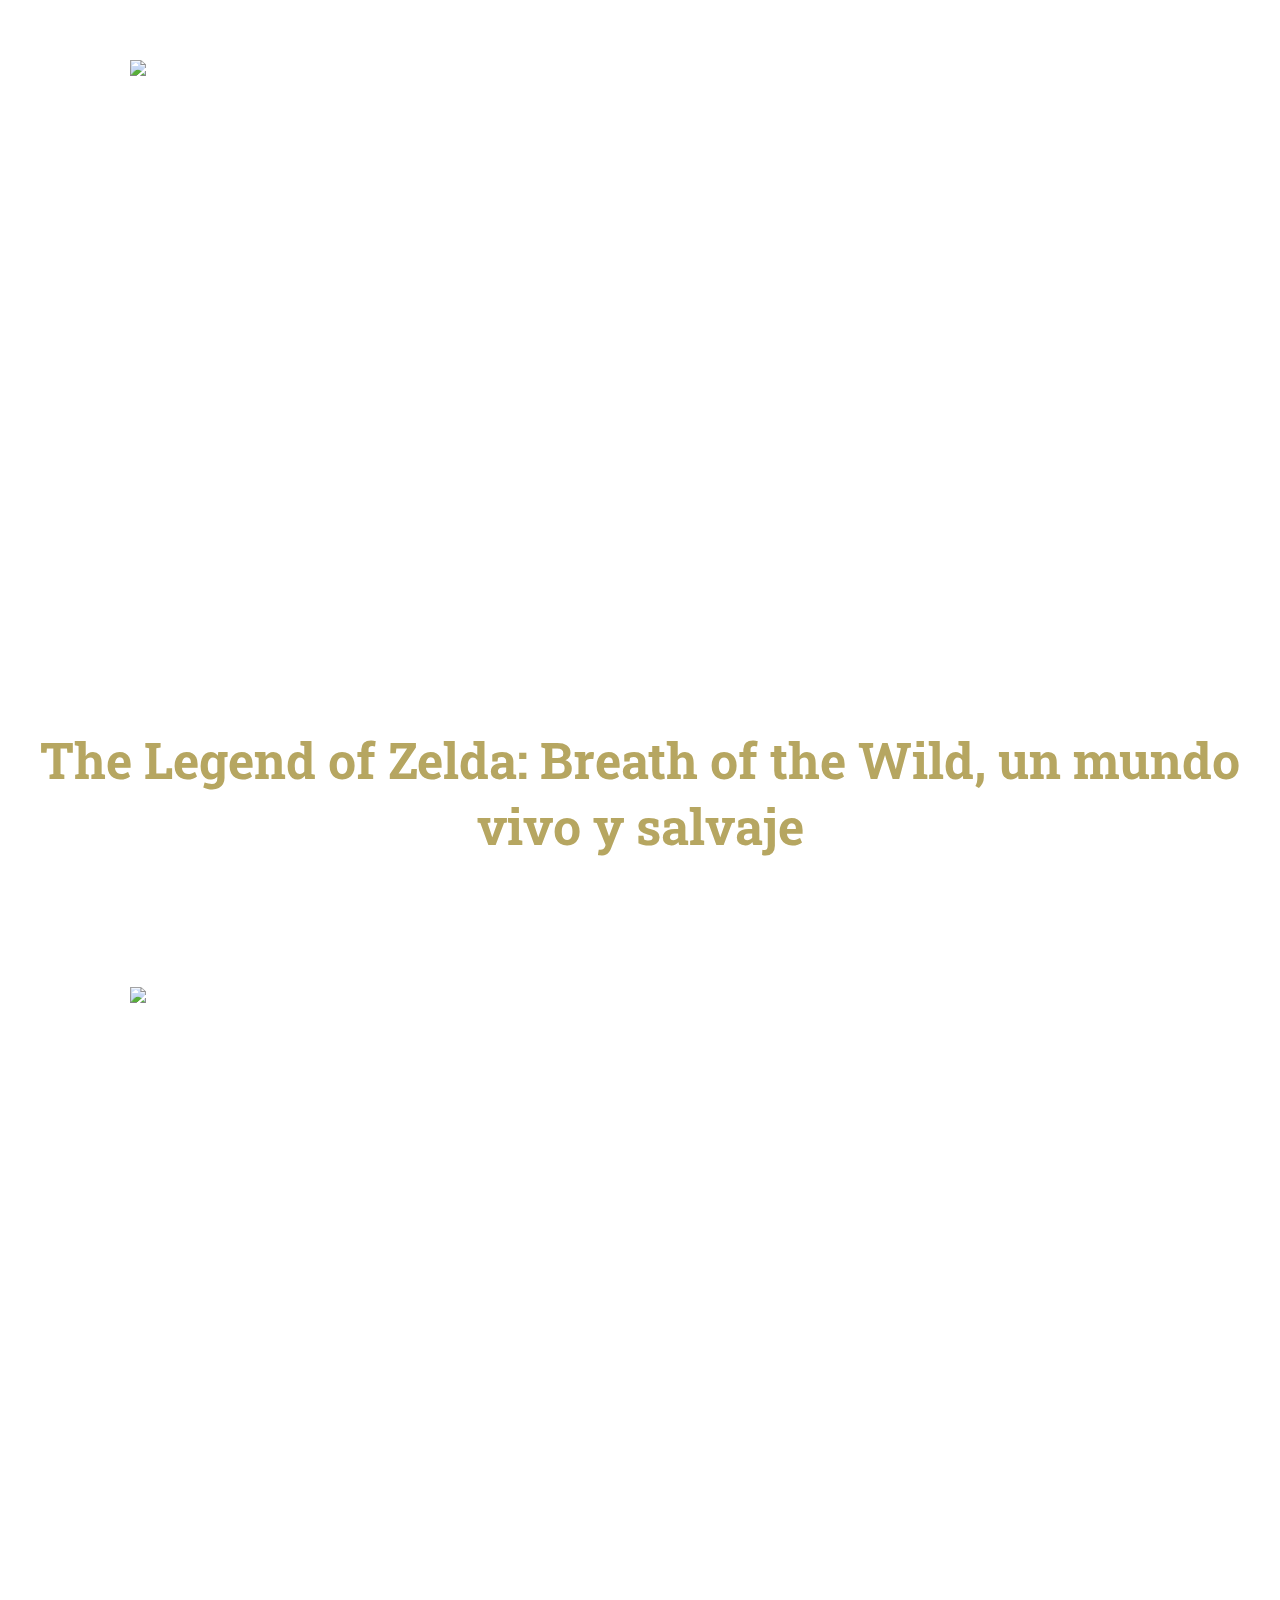
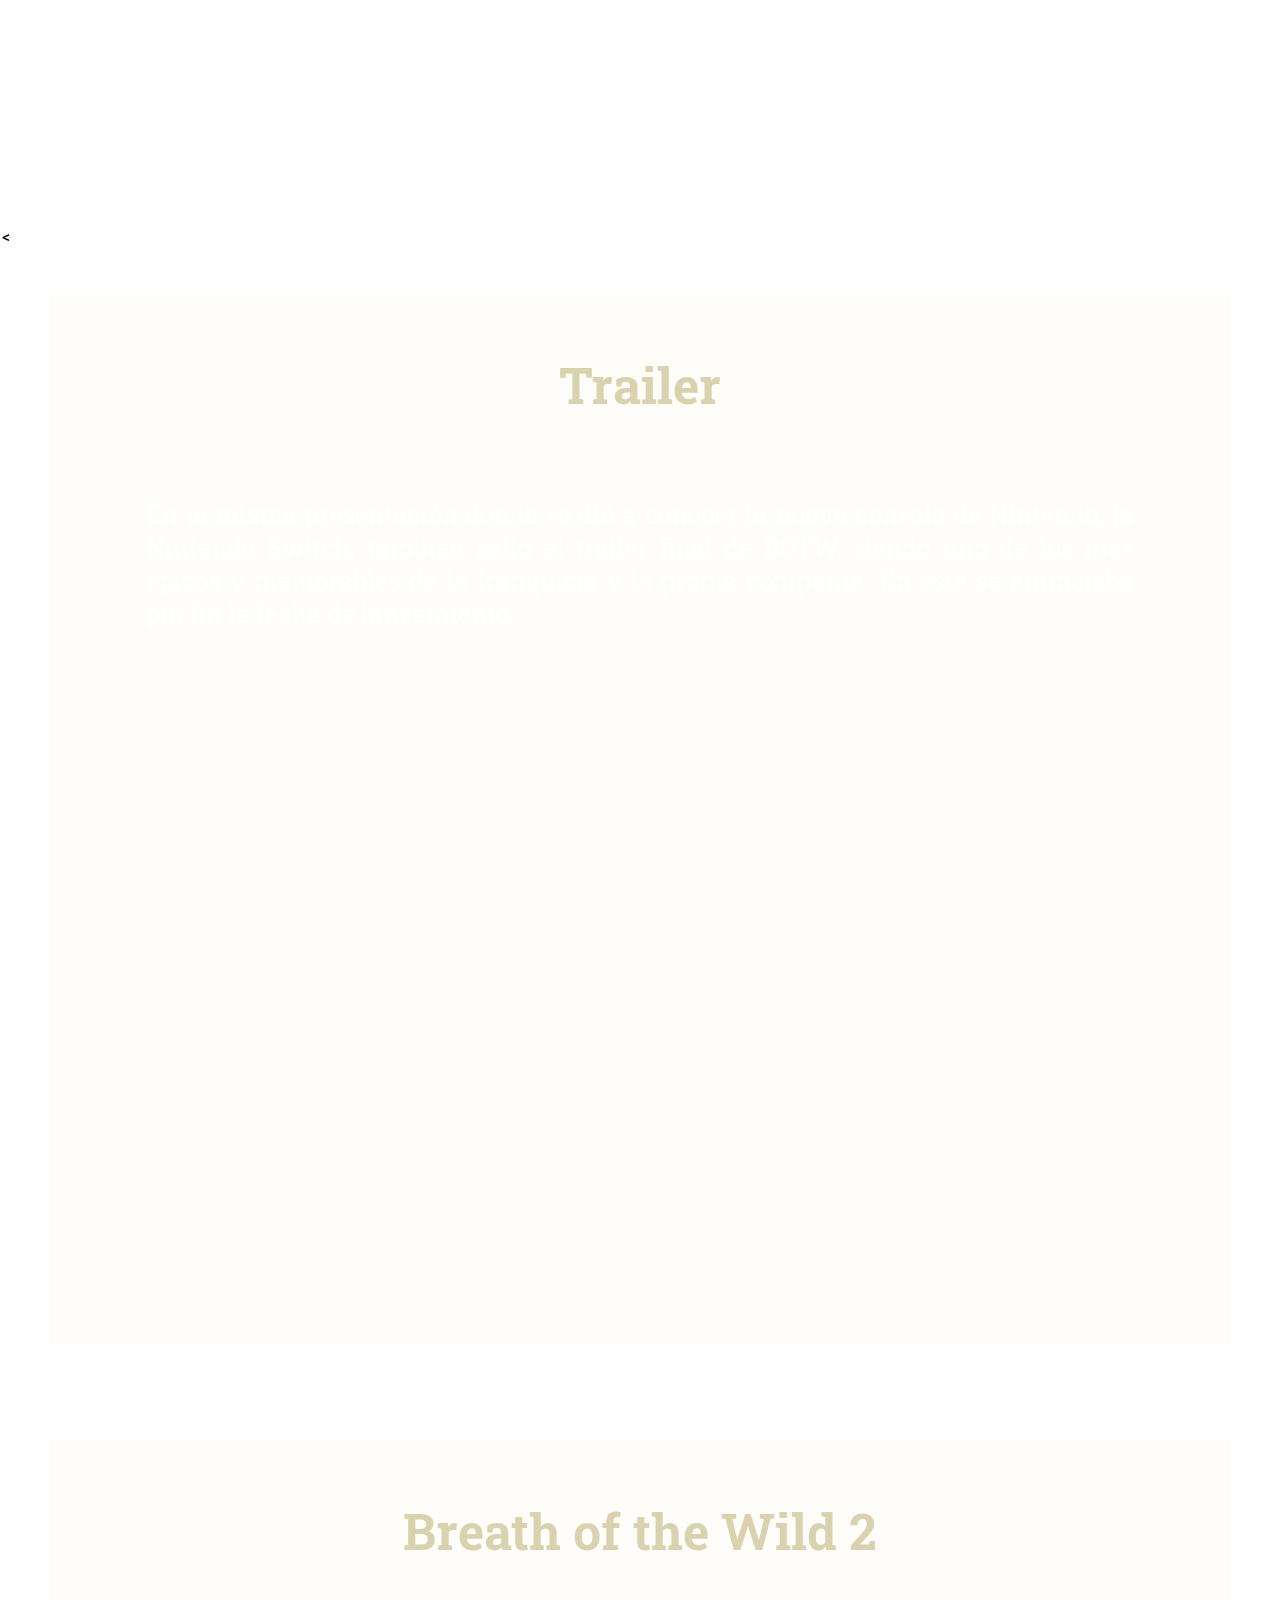
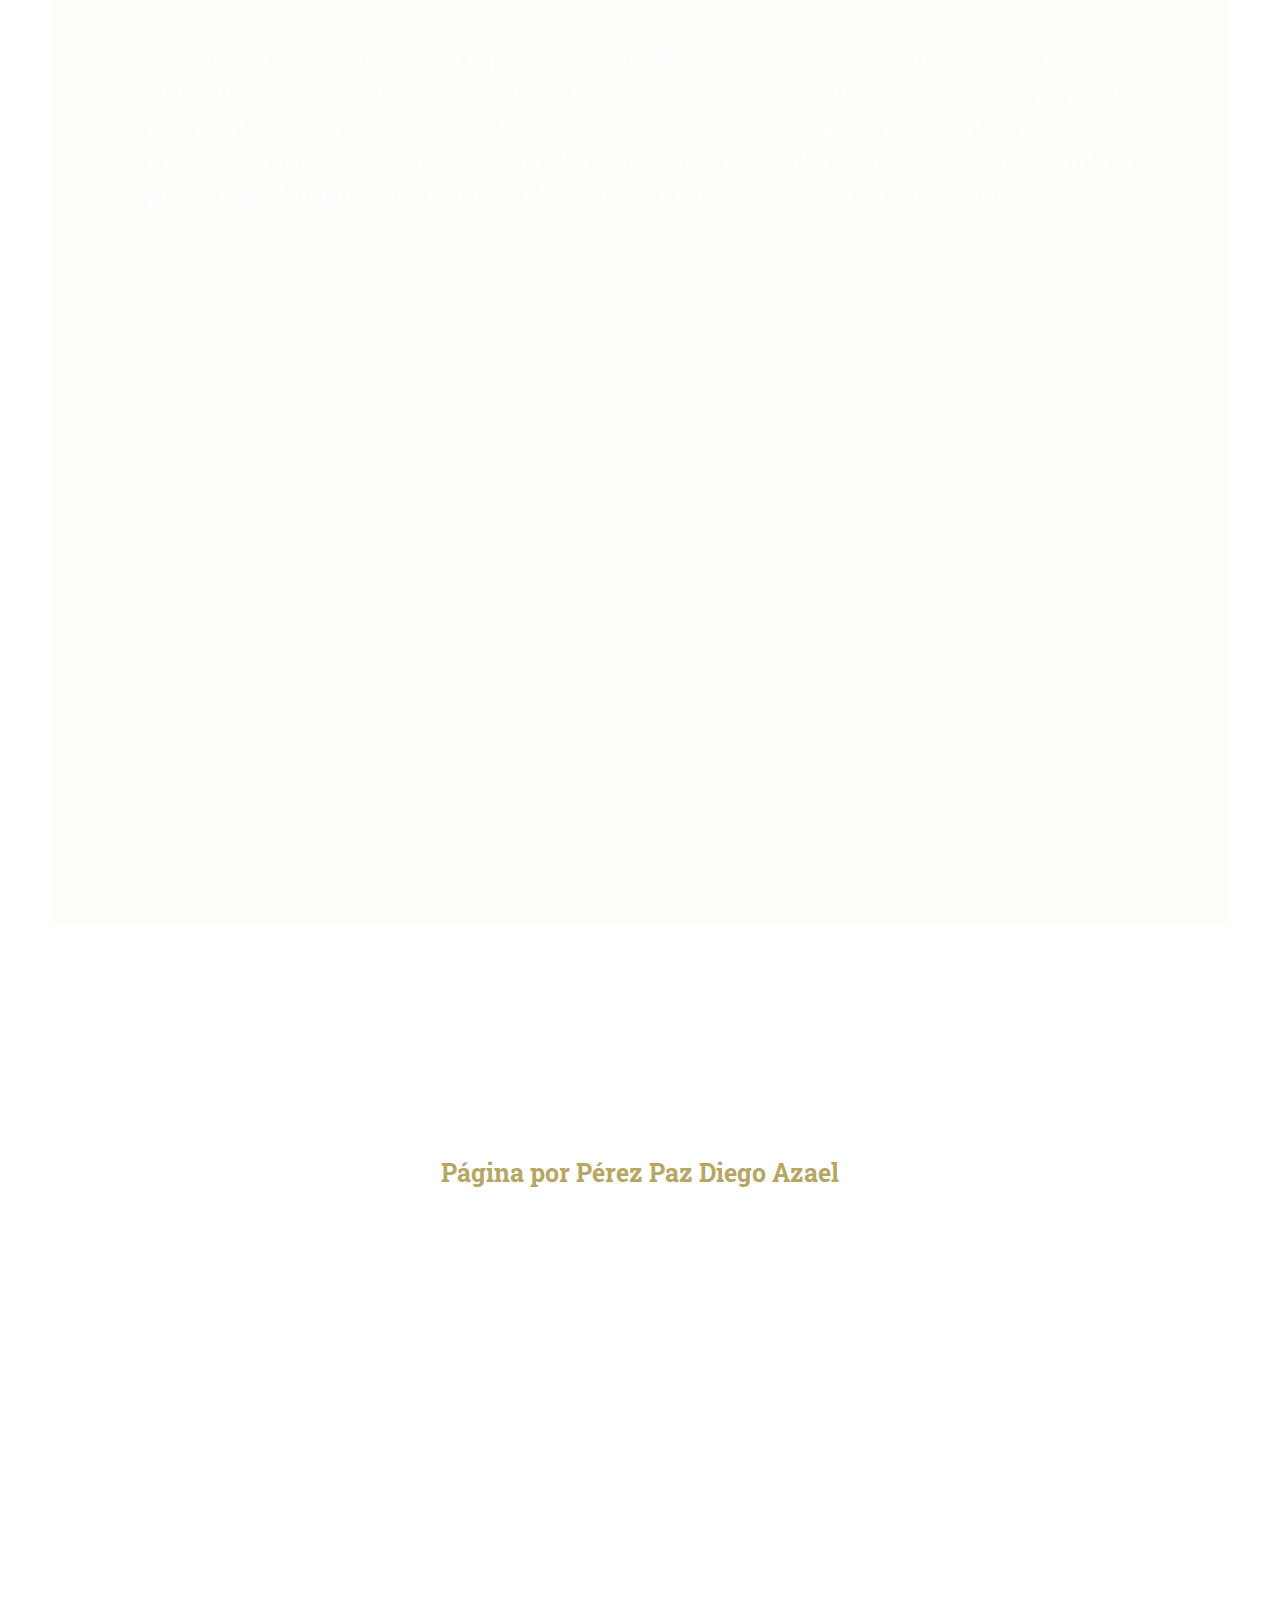
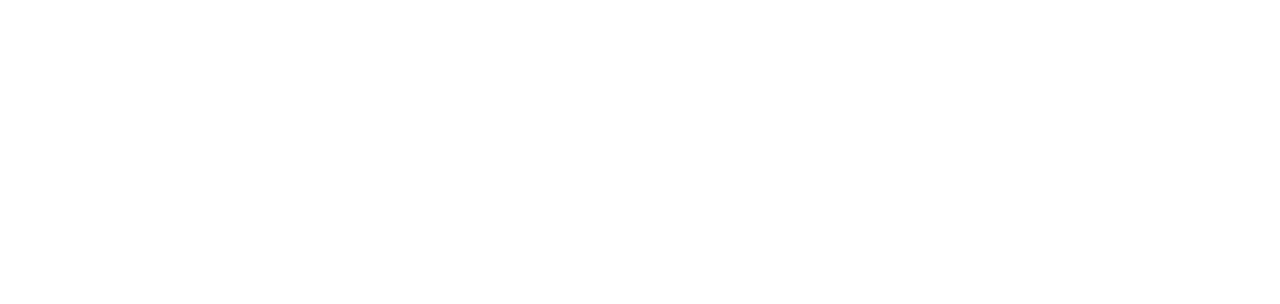
==== commit 1665d99c: "Zelda actualización2" ====
--- a/index.html
+++ b/index.html
@@ -9,6 +9,7 @@
     <link rel="preconnect" href="https://fonts.gstatic.com">
     <link href="https://fonts.googleapis.com/css2?family=Roboto+Slab&display=swap" rel="stylesheet">
     <link rel="stylesheet" href="CSS/botwanimation.css"></link>
+    <link rel="icon" type="image/png" href="imágenes/zelda.png" />
     <title>Mis pasatiempos: Juego Favorito</title>
     
     
@@ -28,6 +29,7 @@
     </header>
     <a name="Inicio"></a>
     <div class="parallax z1">
+        <audio src="daichi-miura-blizzard.mp3" autoplay loop></audio>
         <audio src="1-02 Main Theme.mp3" controls="controls" autoplay="autoplay" preload="preload" loop="loop" "></audio>
         <div class="zelda-container">
                         
--- a/CSS/botwanimation.css
+++ b/CSS/botwanimation.css
@@ -1,41 +1,32 @@
-.container{
+.container {
   display: -webkit-flex;
   display: flex;
   -webkit-flex-flow: row wrap;
   flex-flow: row wrap;
 }
 
-.columna1,
-.columna2,
-.columna3,
-.columna4,
-.columna5{
+.c1, .c2, .c3, .c4 {
   width: 100%;
 }
 
 @media (min-width: 600px) {
-  .columna2,
-  .columna3,
-  .columna4,
-  .columna5 {
-      width: 50%;
-  }
+  .c1 {
+    width: 25%;
+  }
+
+  .c4 {
+    width: 75%;
+  }
+
 }
 
 @media (min-width: 800px) {
-  .columna1 { width: 60%; }
-  .columna2 { width: 40%; }
-  .columna3, 
-  .columna4, 
-  .columna5 {
-  width: 33.3%;
-}
-.container{
+  .container {
     width: 800px;
     margin-left: auto;
     margin-right: auto;
-}
-
+  }
+}
 .parallax {
     width: 100%;
     height: 600px;
@@ -51,7 +42,7 @@
   }
   .z2 {
     background-image: url('https://files.wallpaperpass.com/2019/10/legend%20of%20zelda%20wallpaper%2082%20-%201920x1080-1024x576.jpg');
-    height: 314.3rem;
+    height: 319rem;
   }
   .z3 {
     background-image: url('https://images-wixmp-ed30a86b8c4ca887773594c2.wixmp.com/f/3e2a5dcd-6a82-4182-9032-d31b5d6db4d9/dcm3g53-93efc7b1-711d-4d9d-9c7f-132c71e31cac.jpg/v1/fill/w_1192,h_670,q_70,strp/sunset_run_by_vegacolors_dcm3g53-pre.jpg?token=eyJ0eXAiOiJKV1QiLCJhbGciOiJIUzI1NiJ9.[base64].vznFg8mAMEjYHzYbELAAw0wsAHc3b_VgHcRK2ez5R5M');
@@ -490,4 +481,10 @@
 	background: transparent;
   font-family: 'Roboto Slab', serif;
 }
+h3{
+  color: rgb(182, 166, 97);
+  text-align: center;
+  position: center;
+  font-family: 'Roboto Slab', serif;
+  font-size: 25px;
 }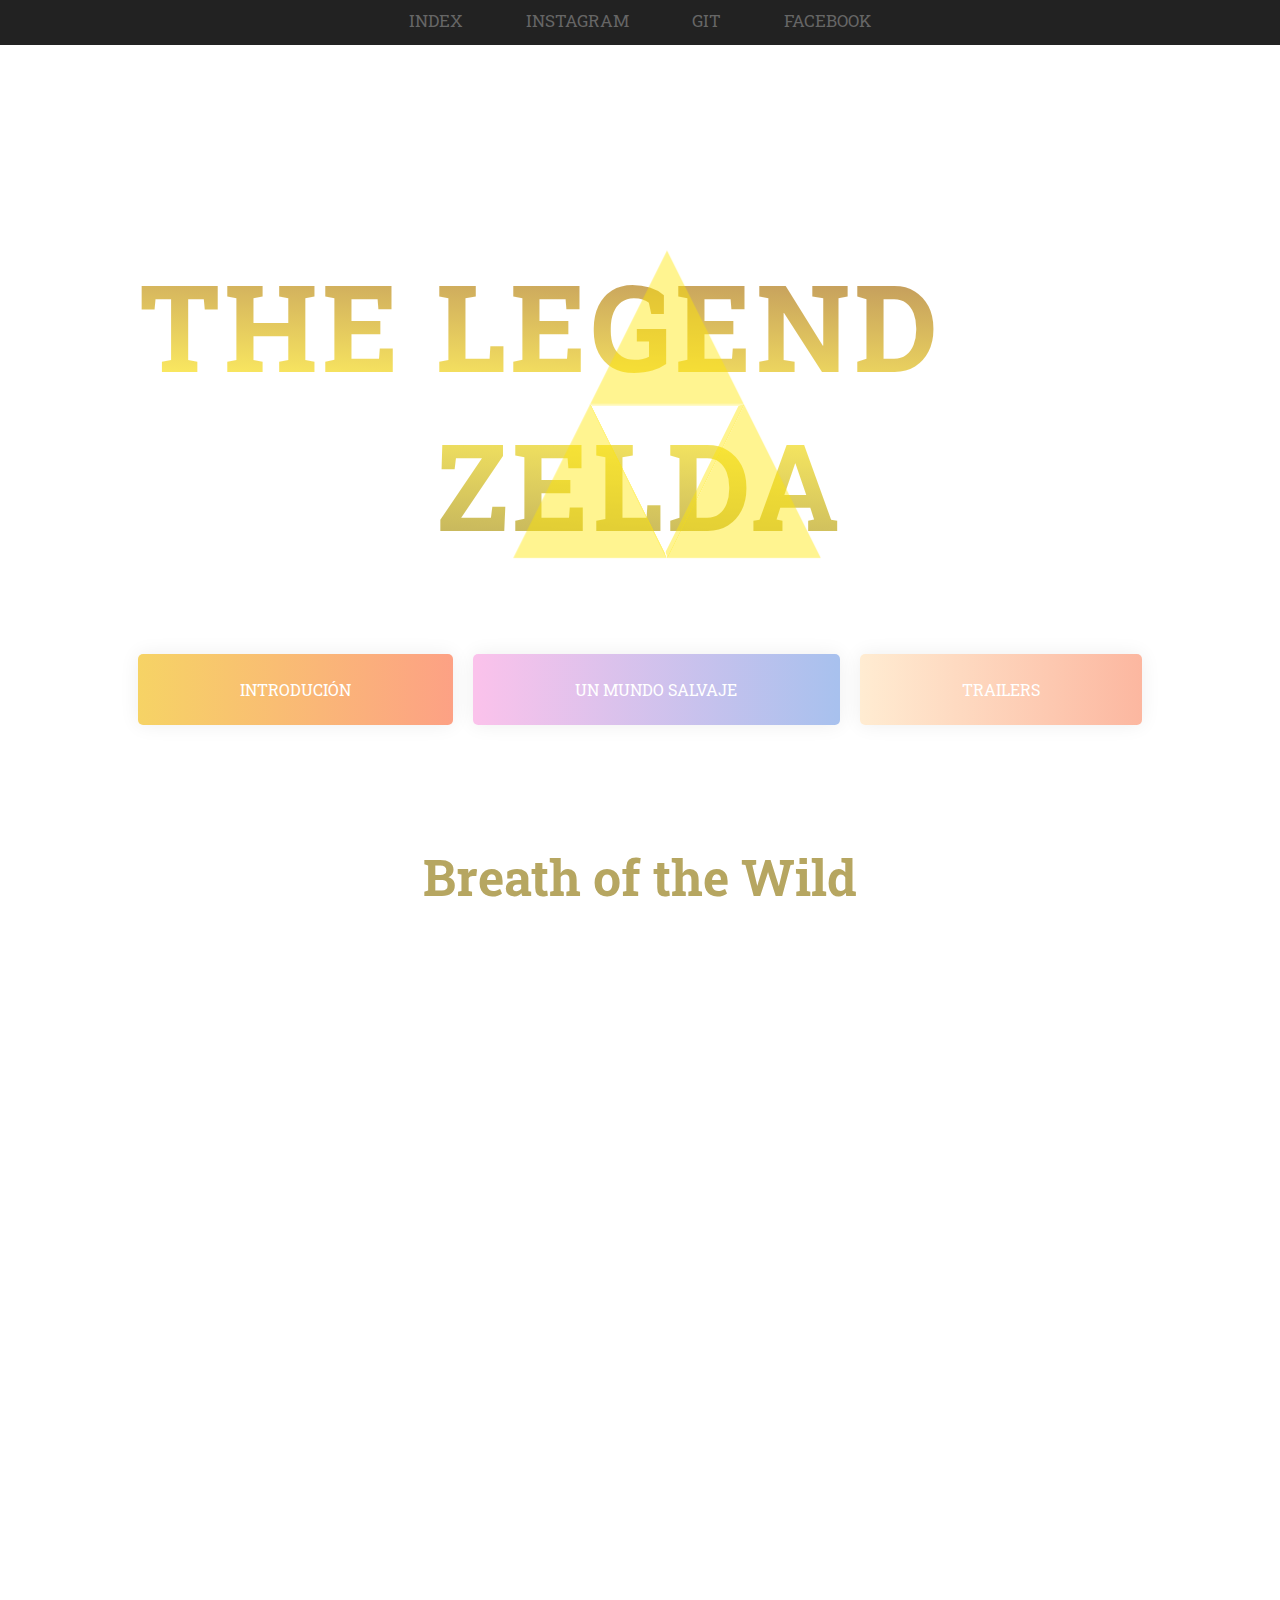
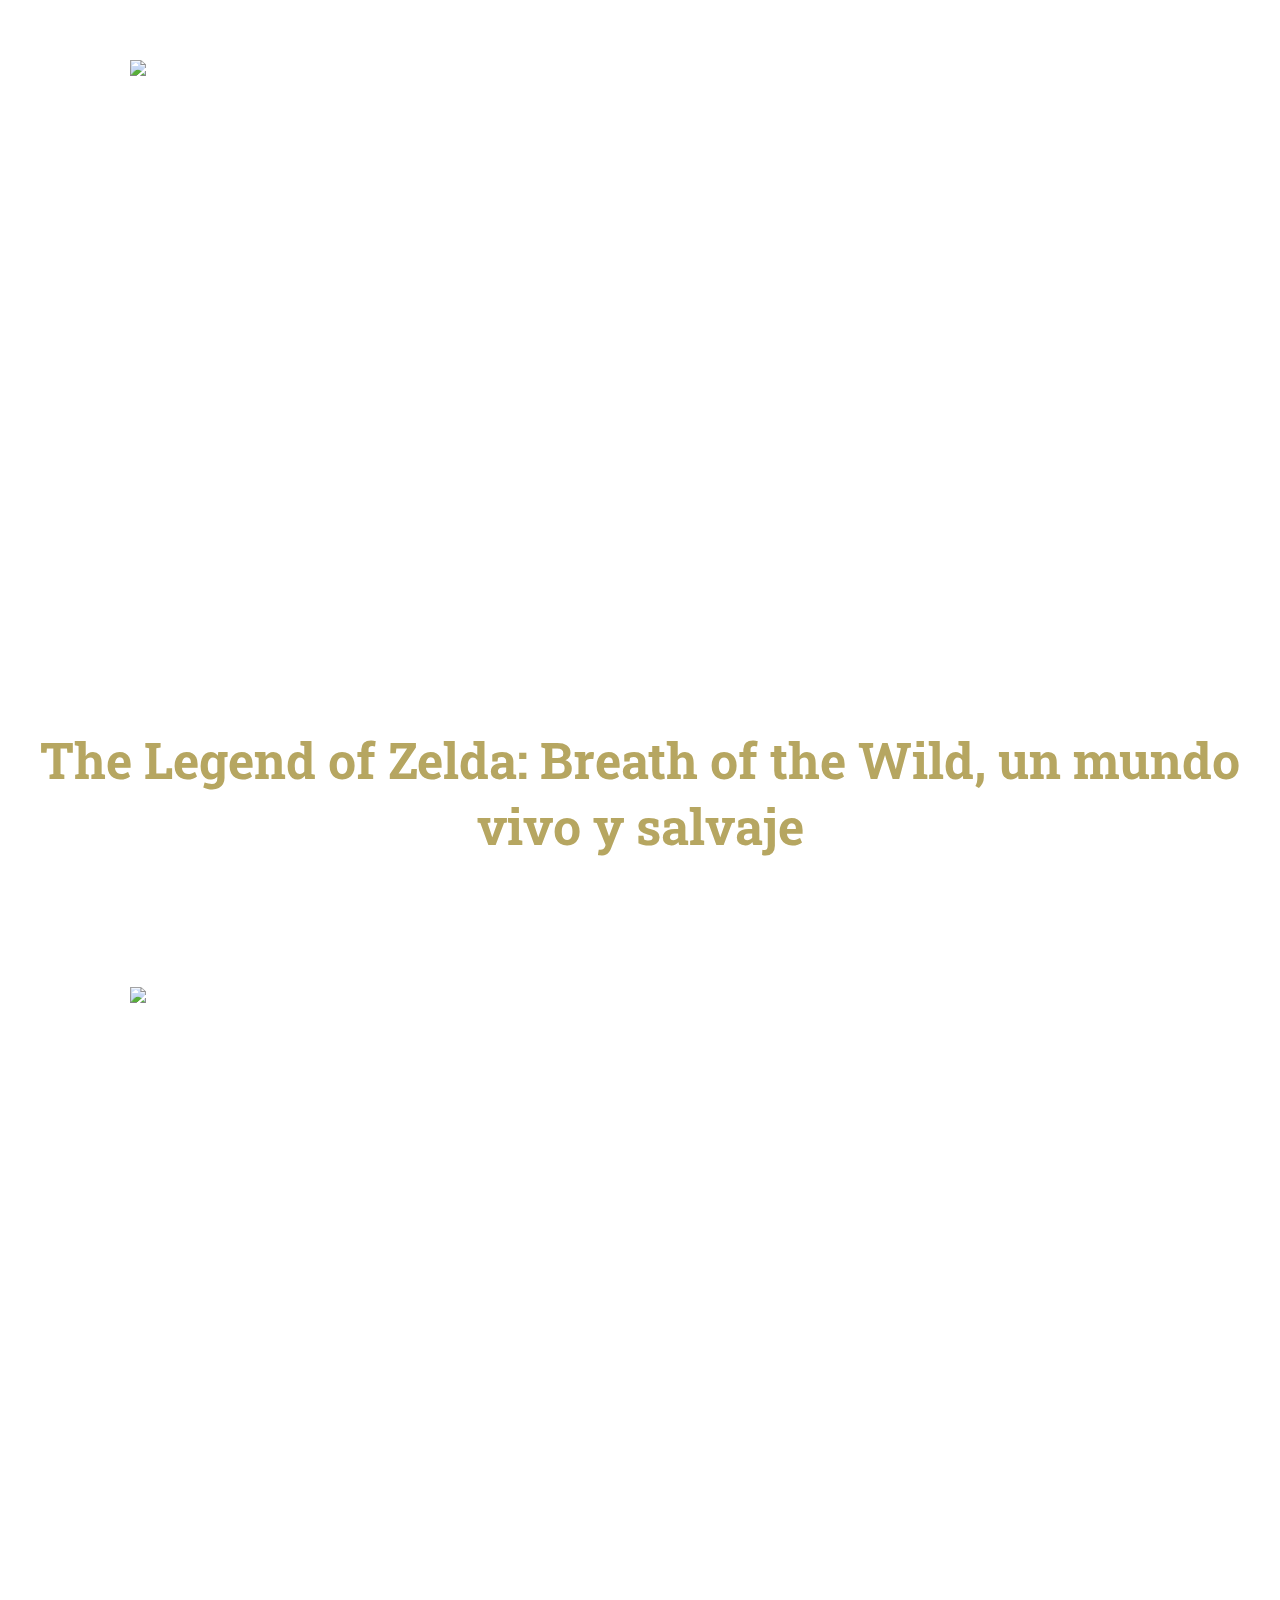
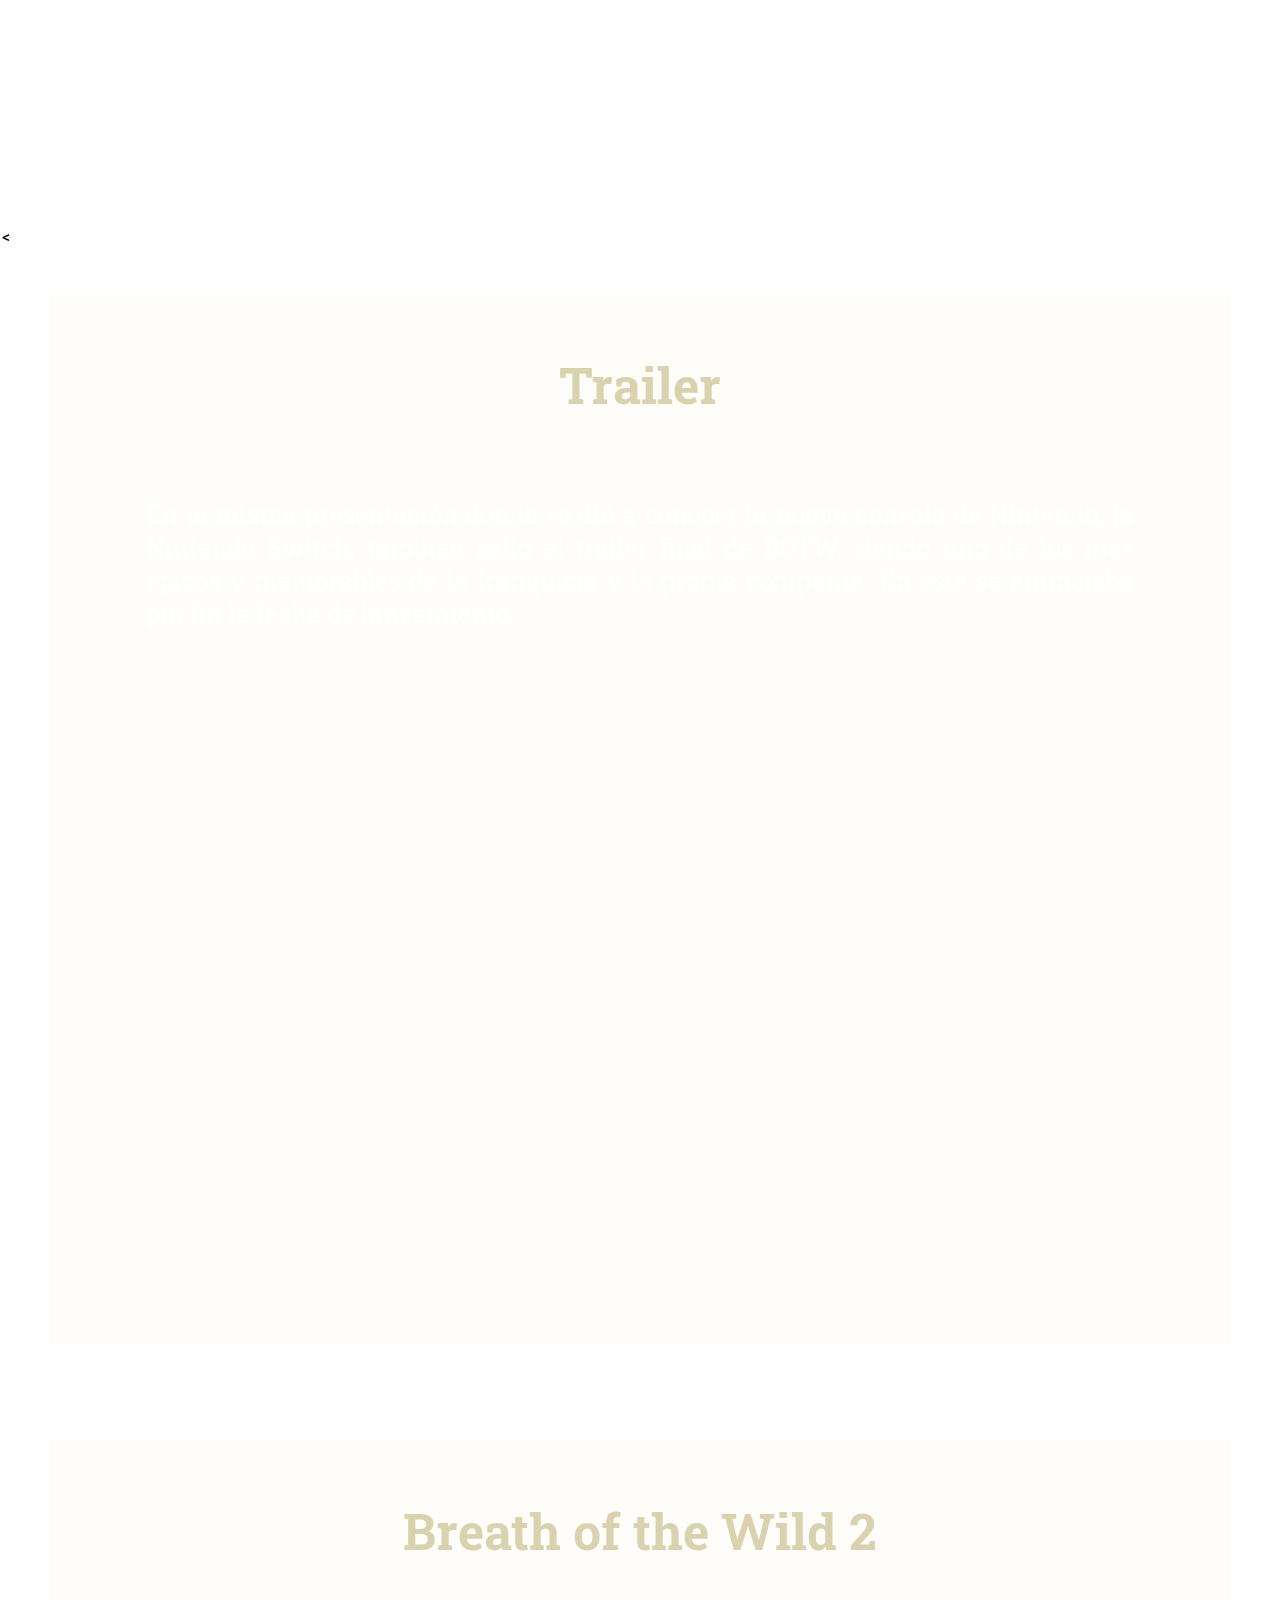
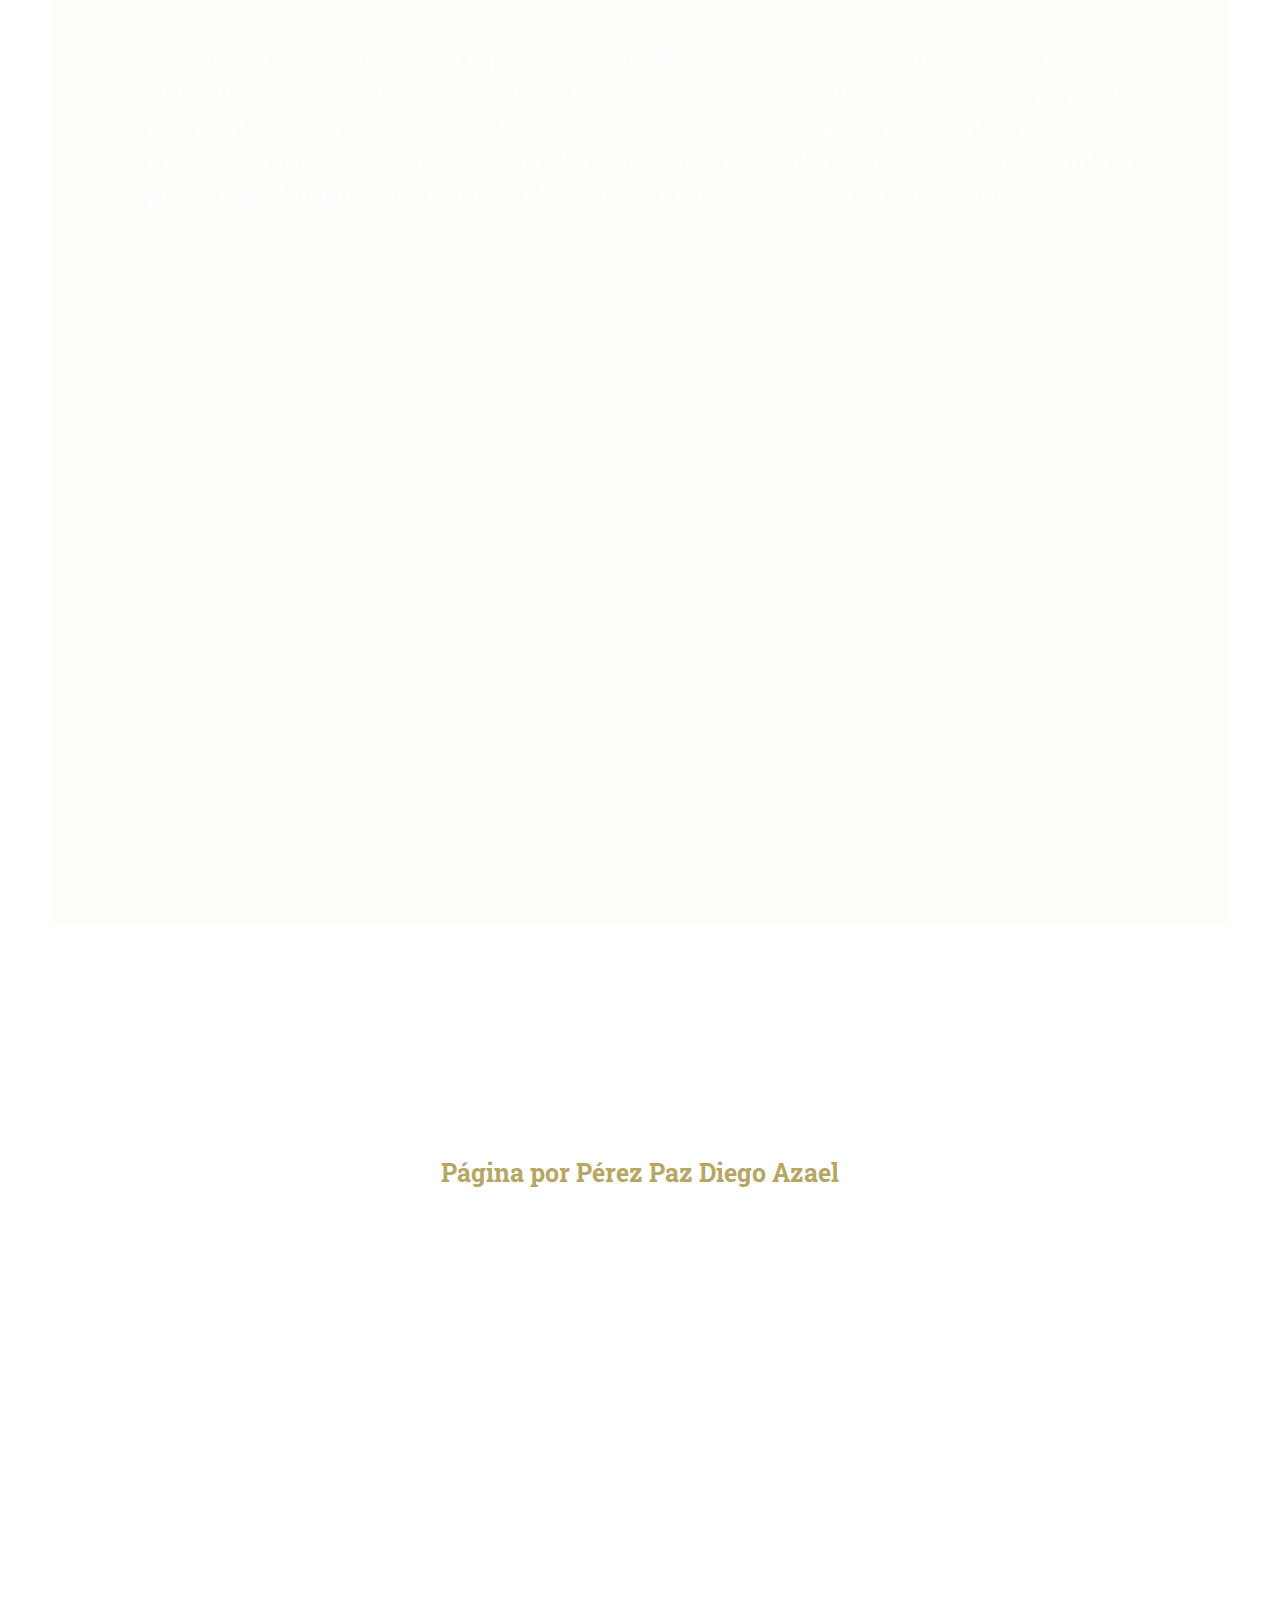
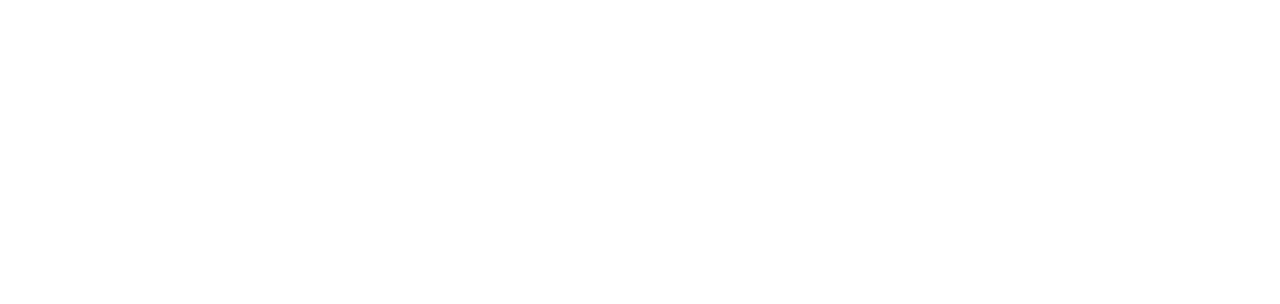
==== commit 2e457d3c: "Zelda act 3" ====
--- a/index.html
+++ b/index.html
@@ -16,7 +16,9 @@
 </head>
 
 <body>
-    
+    <audio autoplay loop>
+    <source src="The Legend of Zelda_ Breath of the Wild - Theme (SoundTrack) (128 kbps).mp3" type="audio/mpeg">
+    </audio>
     <header>
         <section class="site">
             <nav>
@@ -29,8 +31,7 @@
     </header>
     <a name="Inicio"></a>
     <div class="parallax z1">
-        <audio src="daichi-miura-blizzard.mp3" autoplay loop></audio>
-        <audio src="1-02 Main Theme.mp3" controls="controls" autoplay="autoplay" preload="preload" loop="loop" "></audio>
+       
         <div class="zelda-container">
                         
             <div class="stage">
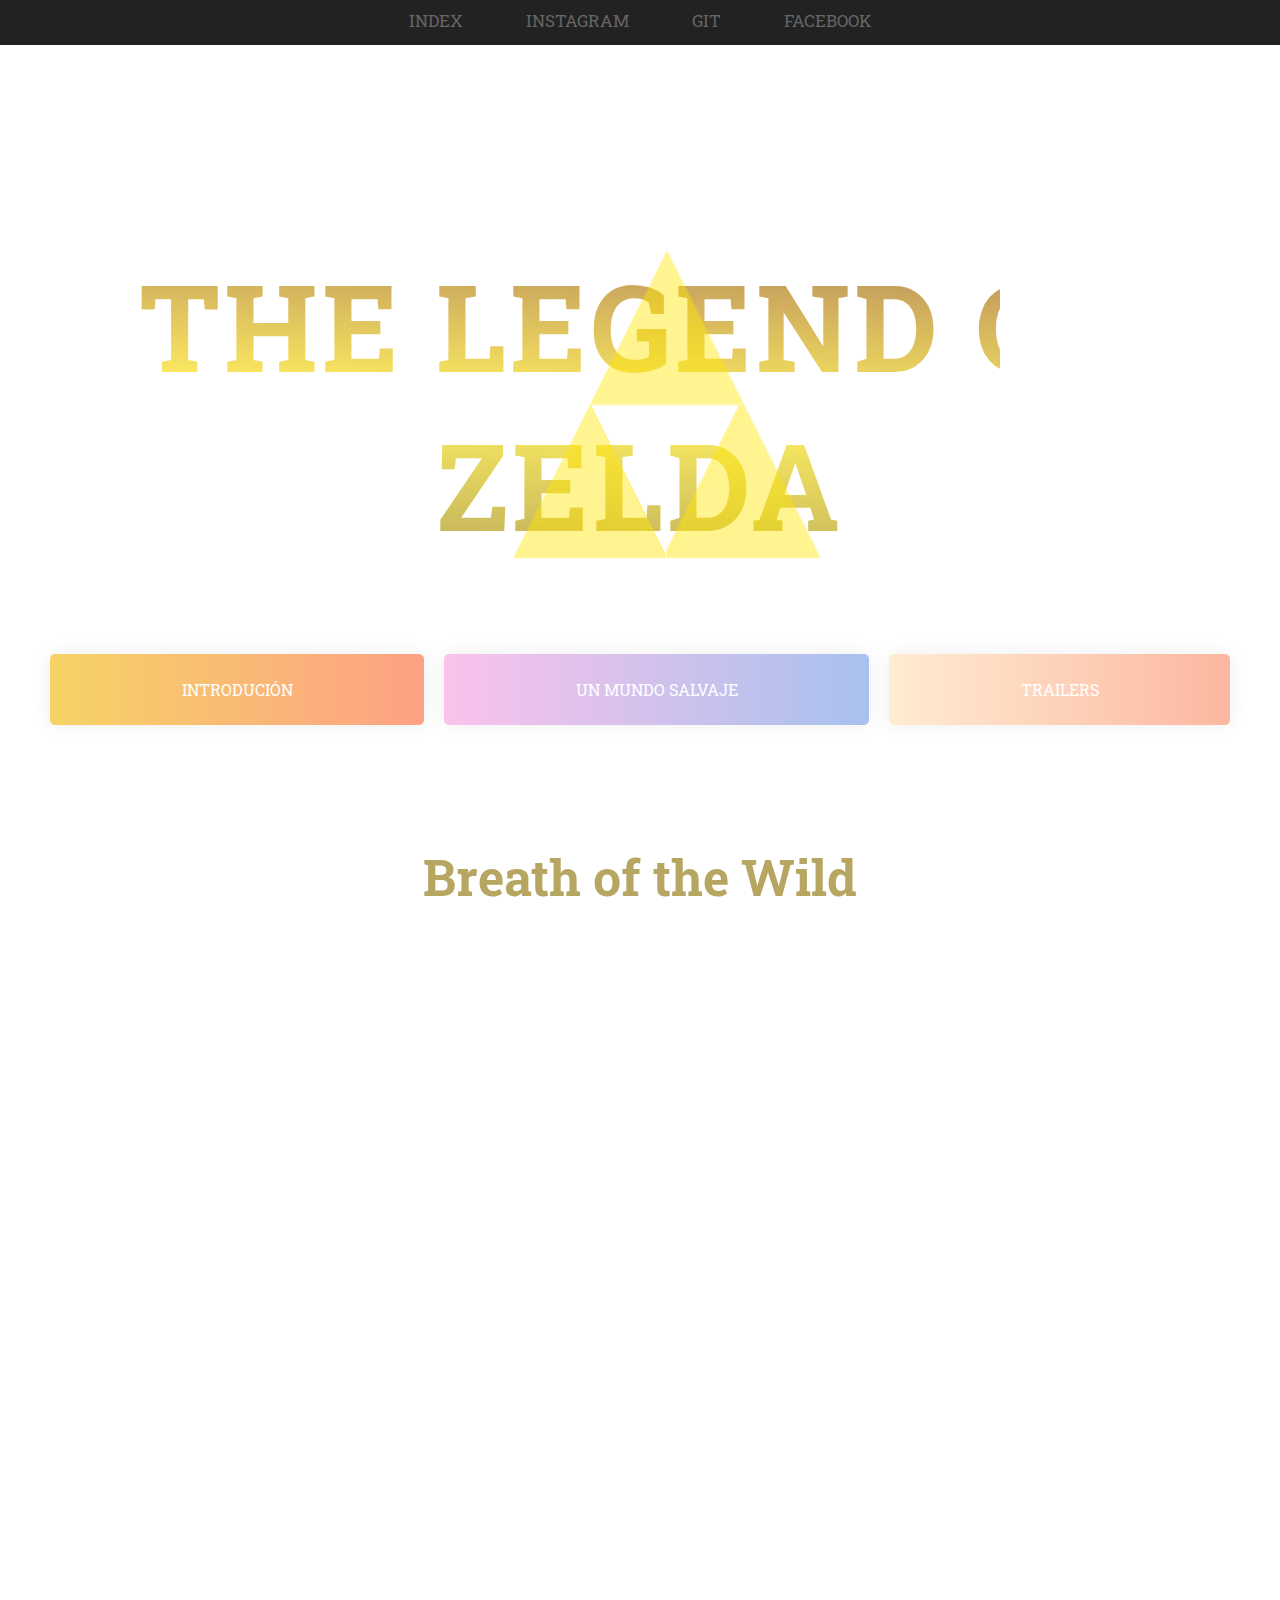
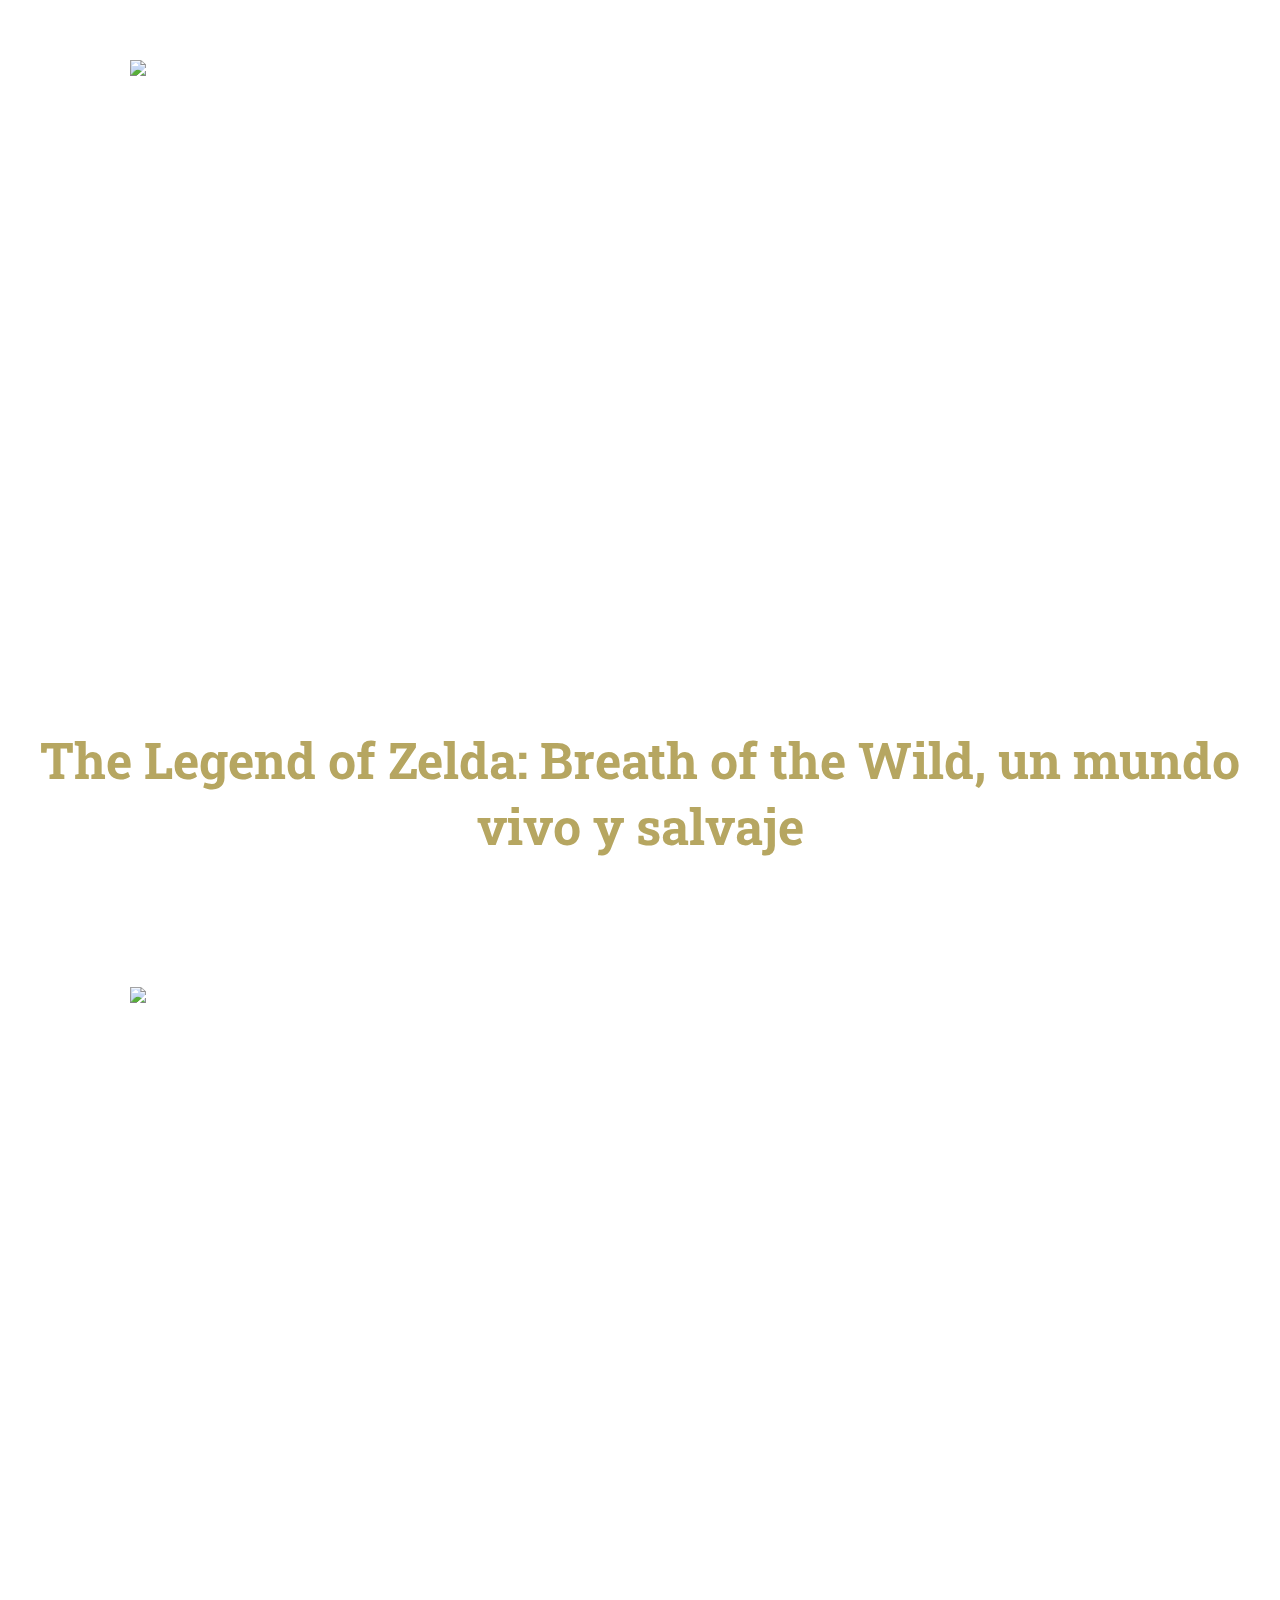
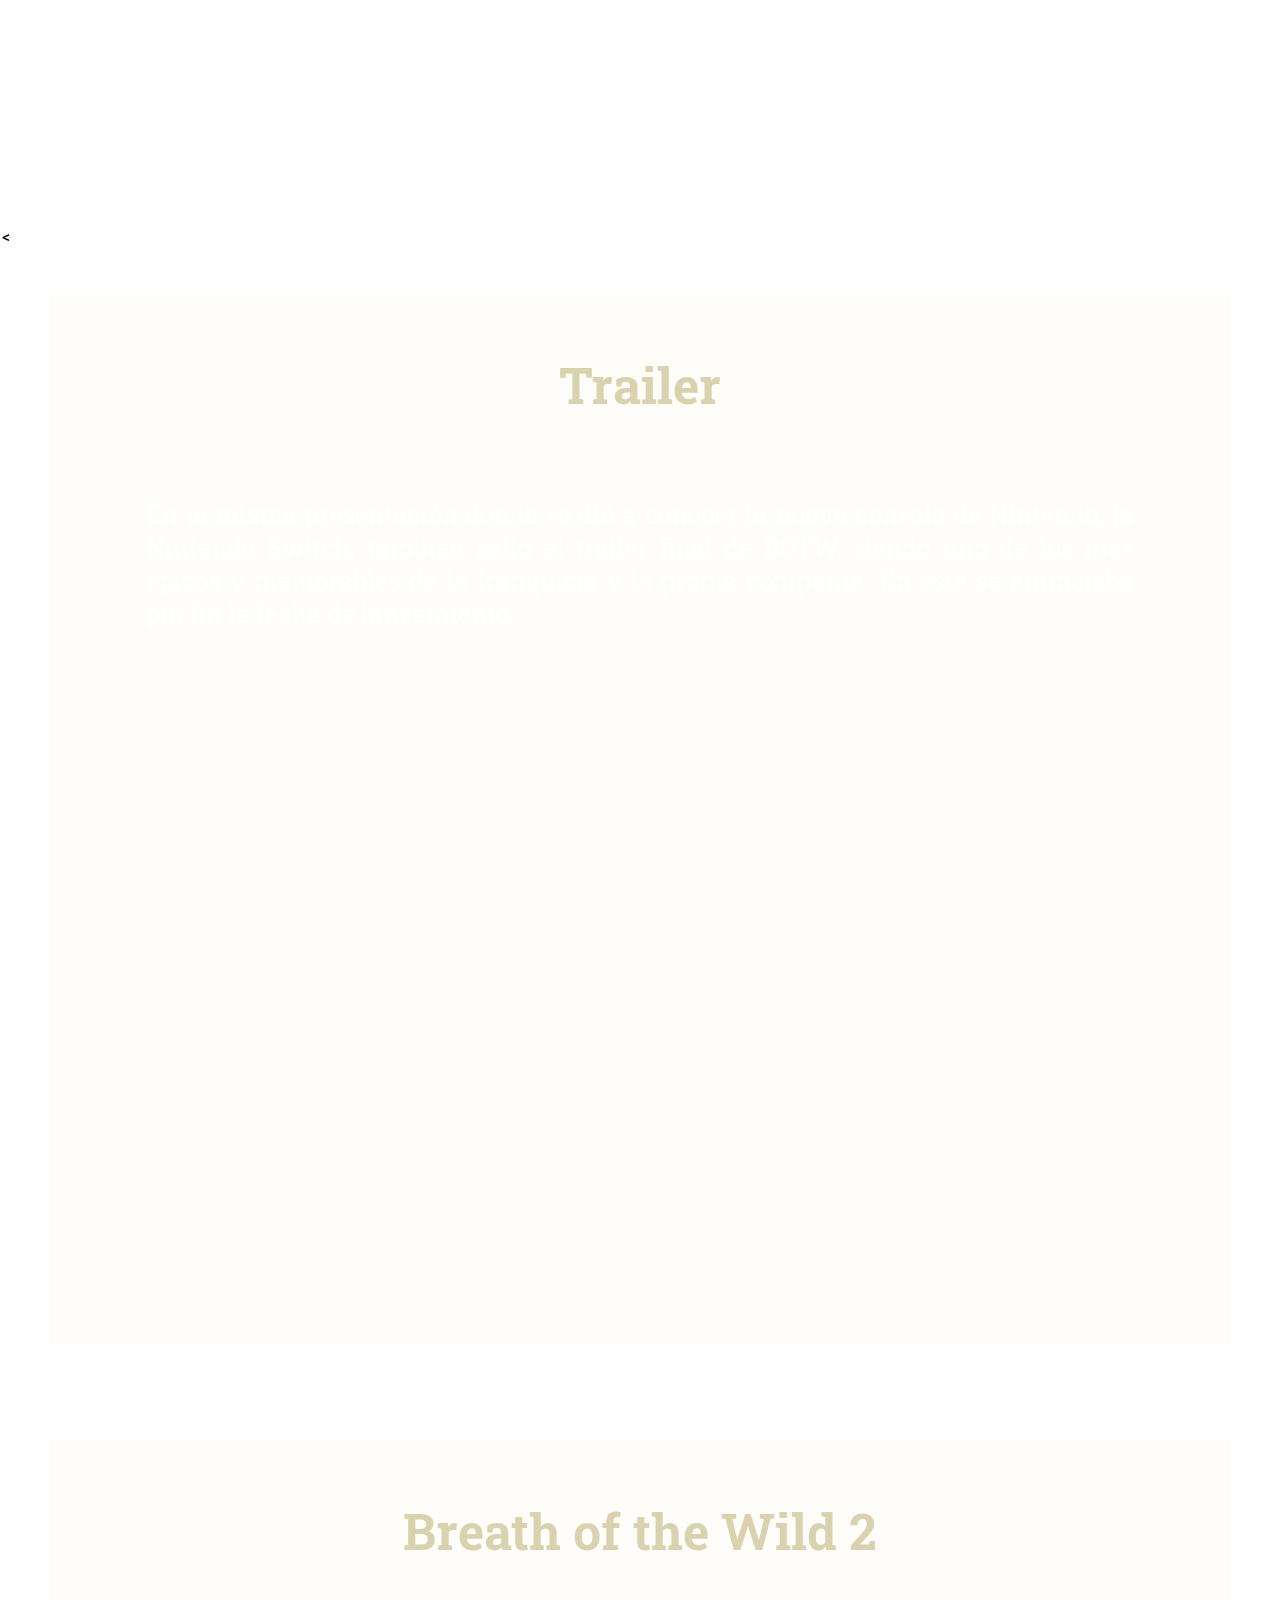
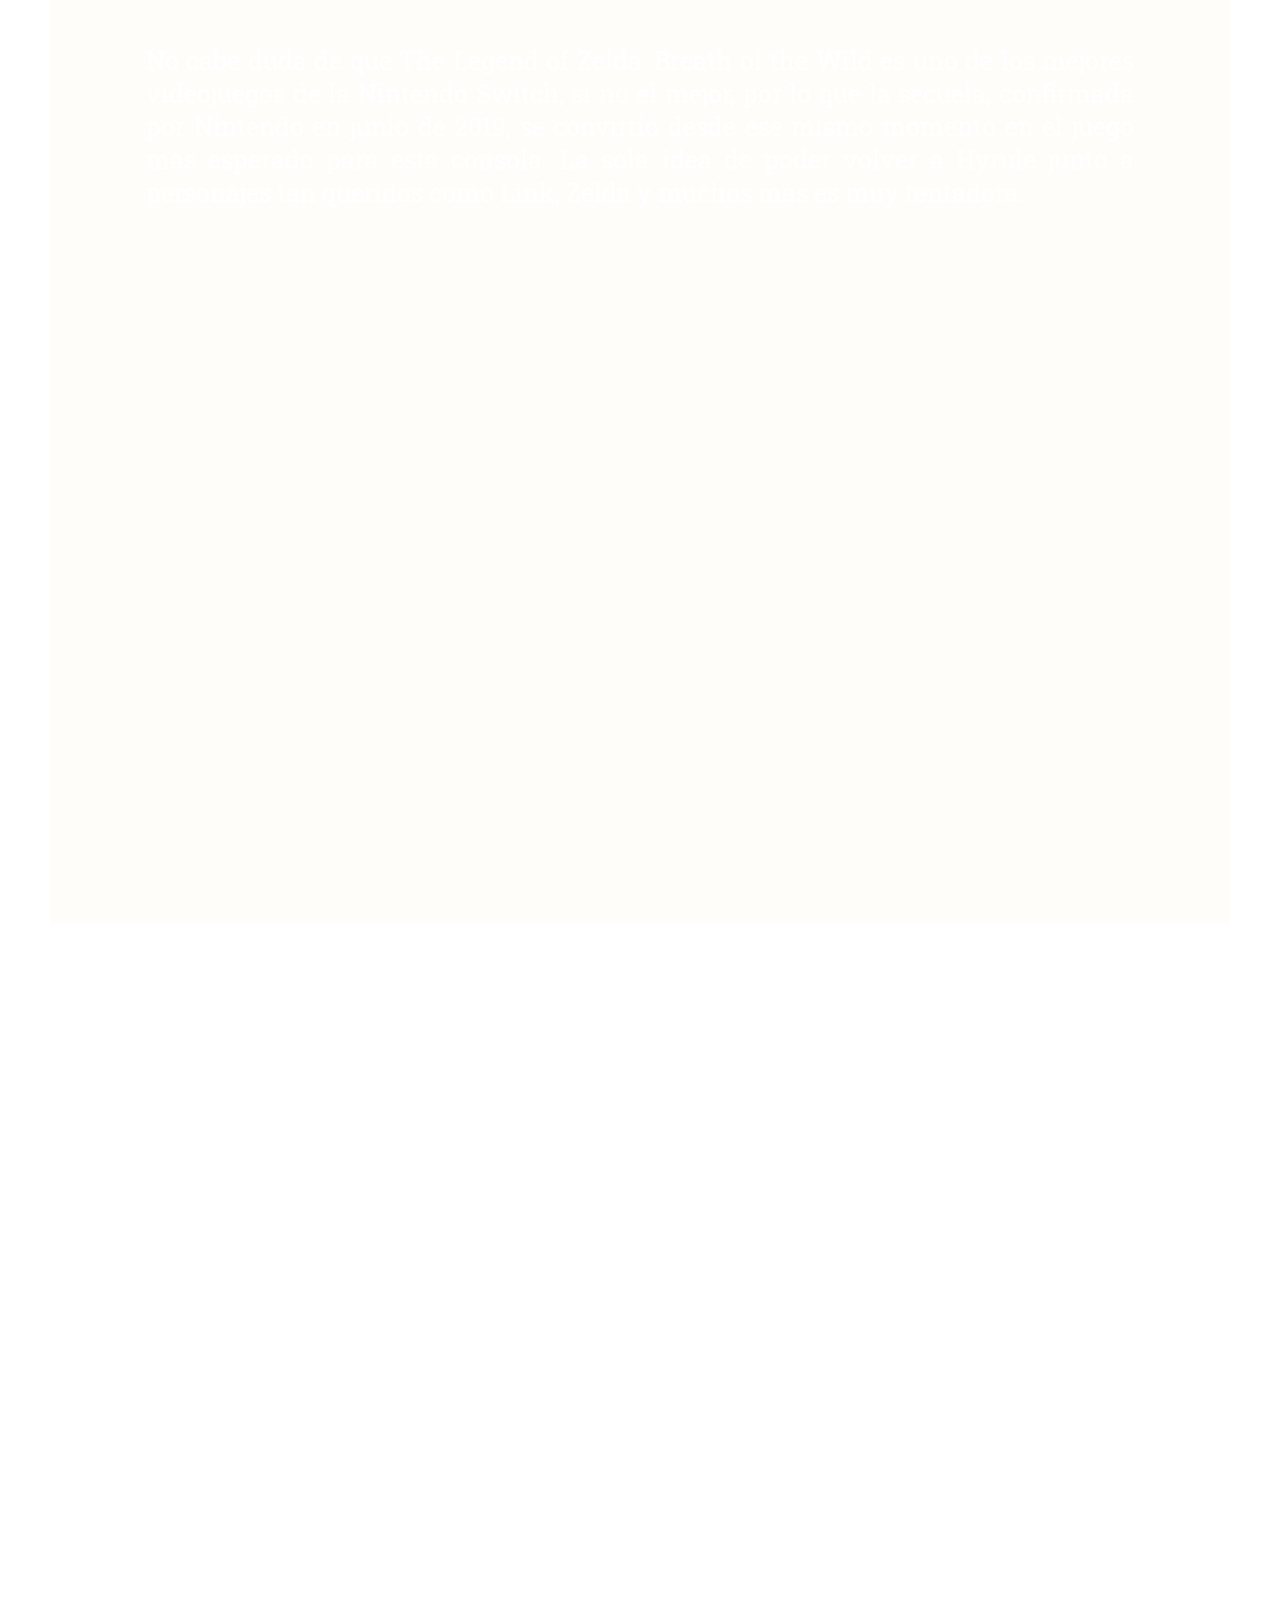
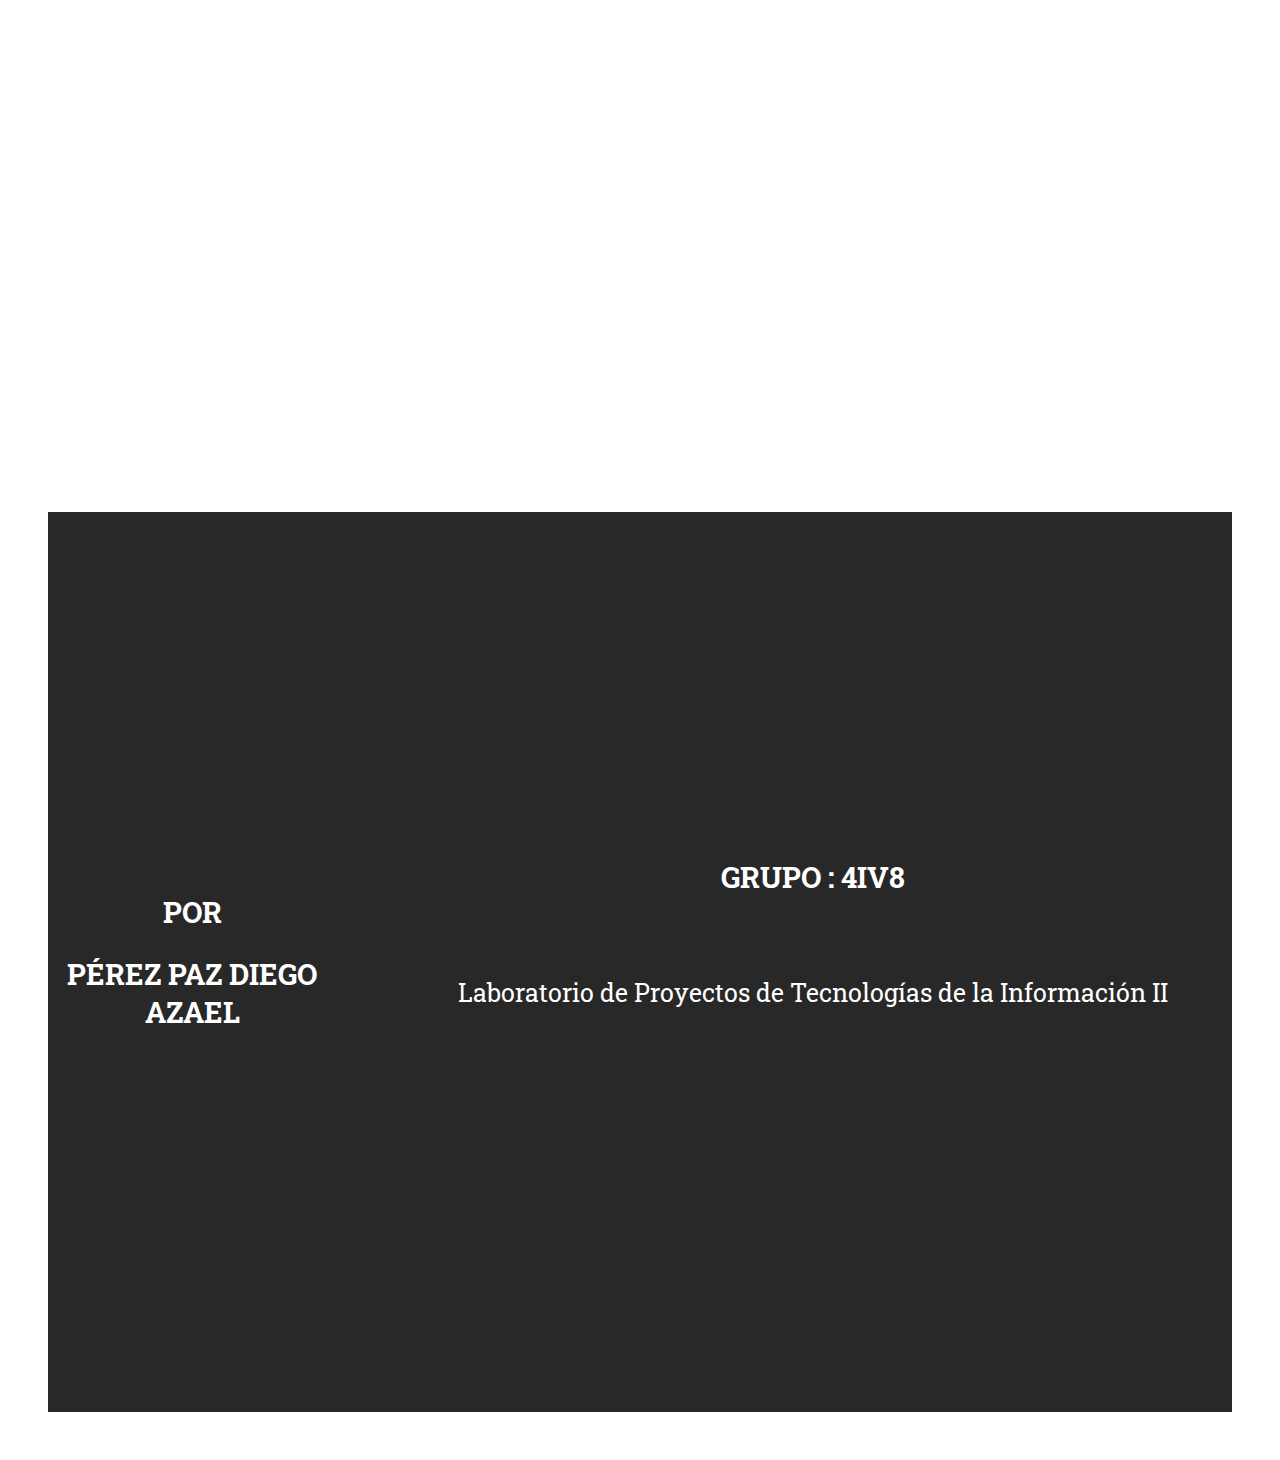
==== commit b87a6679: "Zelda act5 footer" ====
--- a/index.html
+++ b/index.html
@@ -129,11 +129,23 @@
     </div>
     <div class="parallax z3">
         <div class="main-container"></div>
-        <footer>
-            <h3>Página por Pérez Paz Diego Azael</h3>
-        </footer>
     </div>
     </div>
-    
+    <footer class="main-footer">
+        <div class="container">
+          <div class="column column--50-25">
+            <h2 class="footer__title">Por</h2>
+            <h2 class="footer__title">Pérez Paz Diego Azael</h2>
+          </div>
+        <div>
+            <h2 class="footer__title">Grupo : 4IV8</h2>
+            <div class="contact-icon">
+              <p class="contact__txt">Laboratorio de Proyectos de Tecnologías de la Información II</p>
+            </div>
+          
+          
+        </div>
+          
+    </footer>
 </body>
 </html>--- a/CSS/botwanimation.css
+++ b/CSS/botwanimation.css
@@ -46,7 +46,7 @@
   }
   .z3 {
     background-image: url('https://images-wixmp-ed30a86b8c4ca887773594c2.wixmp.com/f/3e2a5dcd-6a82-4182-9032-d31b5d6db4d9/dcm3g53-93efc7b1-711d-4d9d-9c7f-132c71e31cac.jpg/v1/fill/w_1192,h_670,q_70,strp/sunset_run_by_vegacolors_dcm3g53-pre.jpg?token=eyJ0eXAiOiJKV1QiLCJhbGciOiJIUzI1NiJ9.[base64].vznFg8mAMEjYHzYbELAAw0wsAHc3b_VgHcRK2ez5R5M');
-    height: 50rem;
+    height: 60rem;
   }
   body{
       font-family: 'Roboto Slab', serif;
@@ -487,4 +487,95 @@
   position: center;
   font-family: 'Roboto Slab', serif;
   font-size: 25px;
+}
+
+.box{
+  display: flex;
+  justify-content: space-between;
+  align-items: center;
+  padding: 10px;
+  margin: 30px 0;
+}
+.box__content{
+  width: 70%;
+}
+.box__icon{
+  width: 100px;
+  height: 100px;
+  border: 2px solid #999;
+  border-radius: 50%;
+  display: flex;
+  justify-content: center;
+  align-items: center;
+  font-size: 2em;
+  color: #EEAD33;
+}
+
+.main-footer{
+  background: #282828;
+  color: #828282;
+}
+.main-footer .container {
+  display: flex;
+  flex-wrap: wrap;
+  justify-content: space-between;
+}
+.footer__title{
+  font-size: 1.8em;
+  color: white;
+  text-transform: uppercase;
+}
+
+@media screen and (min-width: 1024px) {
+  .container {
+    width: 1000px;
+    margin: auto;
+  }
+  
+  .container-design .design__img{
+    height: 100%;
+    width: 100%;
+    object-fit: cover;
+  }
+  
+  .container-design, .container-tips{
+    display: flex;
+    flex-wrap: wrap;
+  }
+  .design__item{
+    width: 50%;
+  }
+  .container-box{
+    width: 50%;
+  }
+  .container-tips {
+    height: 500px;
+  }
+  .container-tips .design__item{
+    height: 100%;
+  }
+  .container-tips .design__img {
+    height: 100%;
+    width: 100%;
+    object-fit: cover;
+  }
+  .column--50-25 {
+    width: 24%;
+  }
+}
+@media screen and (min-width: 1280px) {
+  .container {
+    width: 1200px;
+  }
+  .design__title{
+    font-size: 2.5em;
+  }
+  .design__item{
+    height: 500px;
+  }
+}
+
+h4{
+  font: 5px;
+  font-family: 'Roboto Slab', serif;
 }